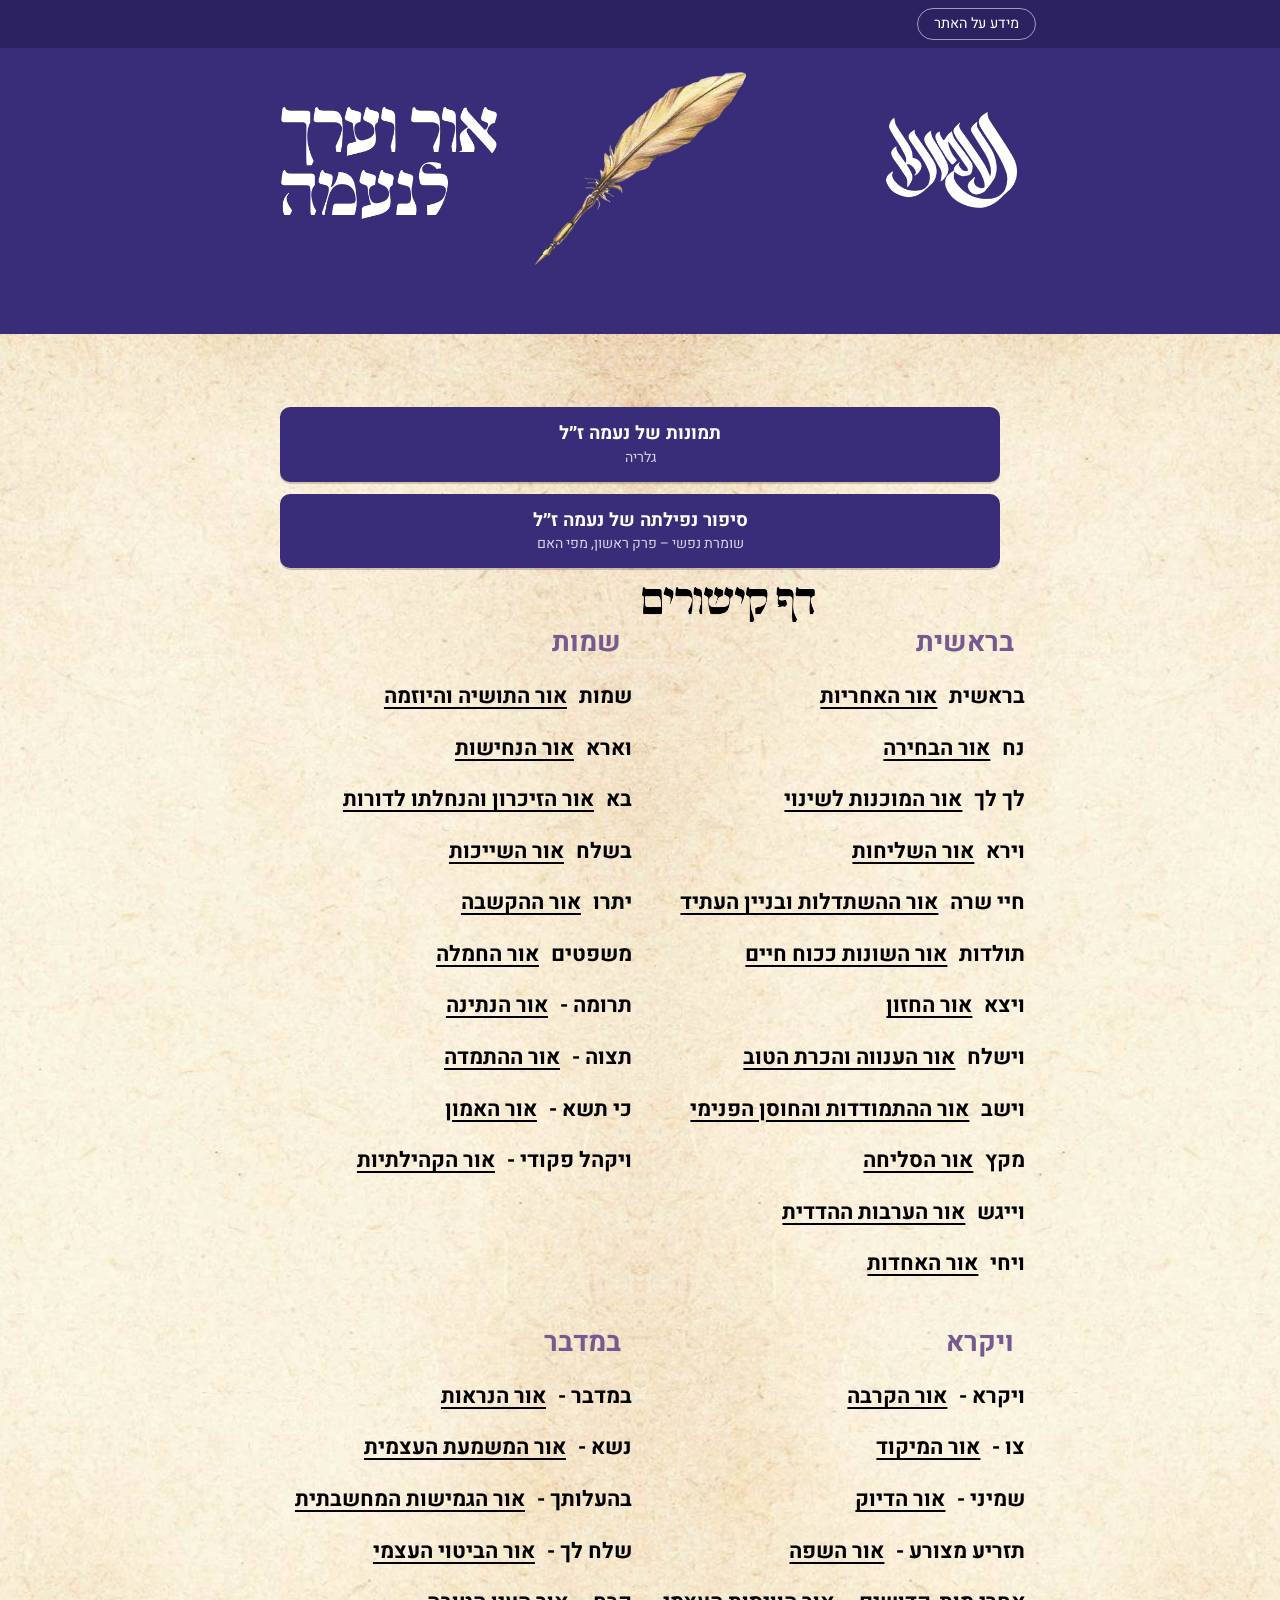
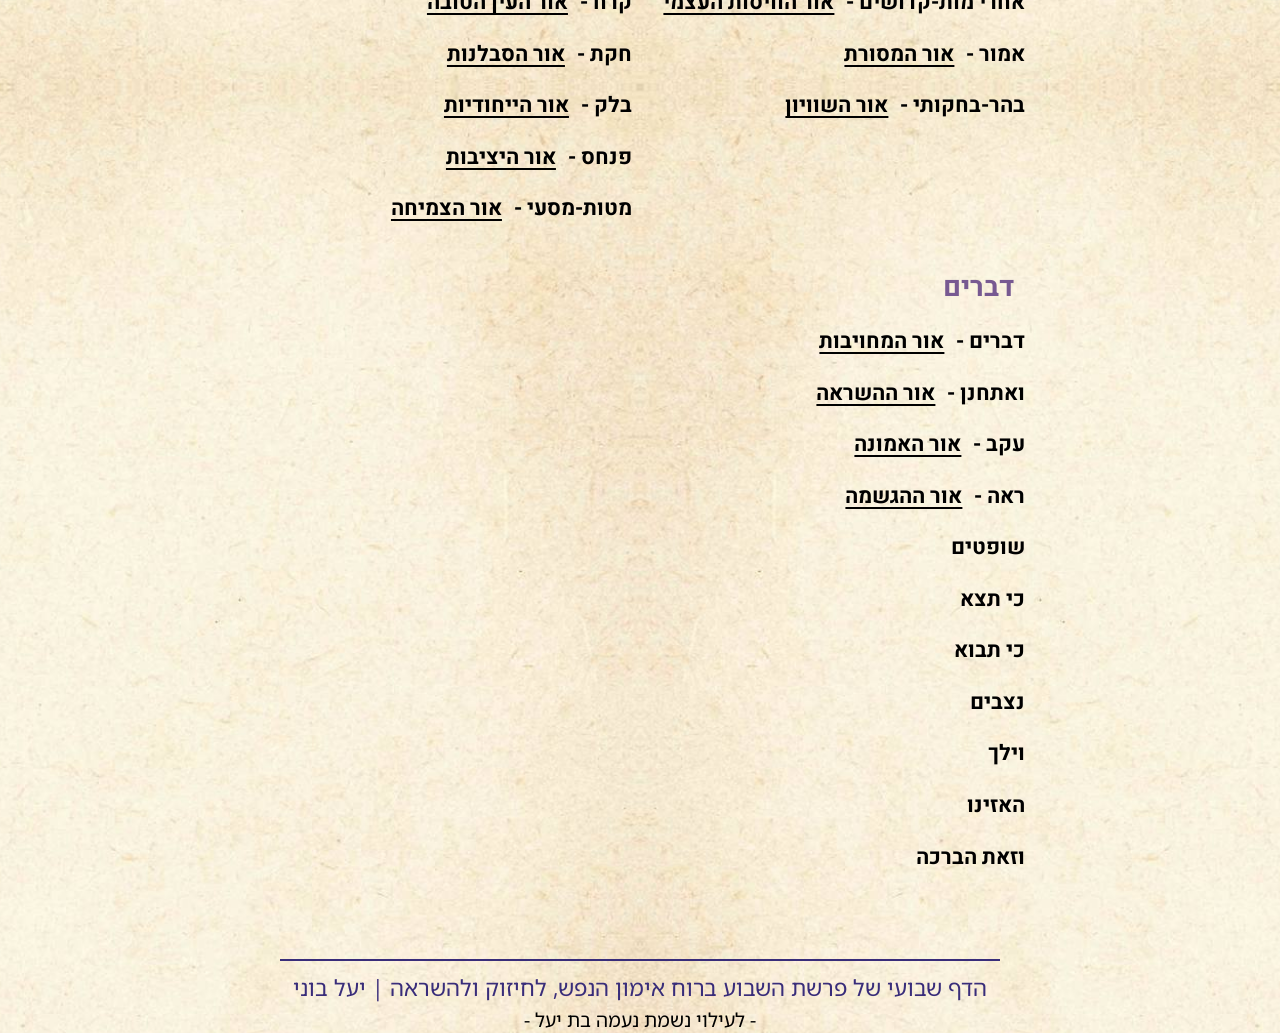
==== index.html @ 27bbc760 "site" ====
<!DOCTYPE html>
<html lang="he" dir="rtl">
<head>
<meta charset="utf-8">
<meta name="viewport" content="width=device-width,initial-scale=1,viewport-fit=cover">
<title>אור וערך לנעמה – דף קישורים</title>
<meta name="description" content="אור וערך לנעמה – דף קישורים שבועי לפרשת השבוע ברוח אימון הנפש, לעילוי נשמת נעמה בת יעל">
<meta name="theme-color" content="#392D7A">
<meta property="og:title" content="אור וערך לנעמה">
<meta property="og:description" content="דף קישורים שבועי לפרשת השבוע – לעילוי נשמת נעמה בת יעל">
<meta property="og:image" content="assets/og.png">
<link rel="icon" href="assets/favicon.png">
<link rel="preconnect" href="https://fonts.googleapis.com">
<link rel="preconnect" href="https://fonts.gstatic.com" crossorigin>
<link href="https://fonts.googleapis.com/css2?family=Heebo:wght@400;700;800&family=Noto+Sans+Hebrew:wght@400&display=swap" rel="stylesheet">
<link rel="stylesheet" href="css/style.css">
</head>
<body>

<div class="topbar"><div class="wrap"><button class="btn-info" id="btn-info" type="button">מידע על האתר</button></div></div>

<header class="band">
  <div class="wrap hd">
    <h1 class="sr-only">אור וערך לנעמה</h1>
    <img class="t-title" src="assets/title-header.png" alt="אור וערך לנעמה" width="782" height="407">
    <img class="t-quill" src="assets/quill.png" alt="" width="319" height="293">
    <img class="t-logo" src="assets/logo-white.png" alt="נעמה" width="476" height="348">
  </div>
</header>

<main class="paper">
  <div class="wrap">
    <nav class="banners" aria-label="תוכן נוסף">
      <button class="banner" id="btn-gallery" type="button"><strong id="gallery-title">תמונות של נעמה ז״ל</strong><span id="gallery-sub">גלריה</span></button>
      <button class="banner" id="btn-story" type="button"><strong id="story-title">סיפור נפילתה של נעמה ז״ל</strong><span id="story-sub"></span></button>
    </nav>

    <h2 class="sr-only">דף קישורים</h2>
    <img class="links-title" src="assets/title-links.png" alt="דף קישורים" width="630" height="127">

    <div id="loading" class="loading">טוען…</div>
    <div class="books" id="books"></div>

    <footer class="foot">
      <p class="l1" id="foot-1"></p>
      <p class="l2" id="foot-2"></p>
    </footer>
  </div>
</main>

<!-- מידע על האתר -->
<dialog class="modal short" id="dlg-info" aria-labelledby="info-head">
  <div class="modal-box">
    <div class="modal-head"><h2 id="info-head">מידע על האתר</h2><button class="close" type="button" data-close aria-label="סגירה">×</button></div>
    <div class="modal-body pad"><div class="info-text" id="info-text"></div></div>
  </div>
</dialog>

<!-- גלריה -->
<dialog class="modal wide" id="dlg-gallery" aria-labelledby="gallery-head">
  <div class="modal-box">
    <div class="modal-head">
      <h2 id="gallery-head">תמונות של נעמה ז״ל</h2>
      <div class="actions"><a class="ext" id="gallery-ext" href="#" target="_blank" rel="noopener">פתיחה בדרייב ↗</a><button class="close" type="button" data-close aria-label="סגירה">×</button></div>
    </div>
    <div class="modal-body"><iframe id="gallery-frame" title="גלריית תמונות" loading="lazy"></iframe></div>
  </div>
</dialog>

<!-- הסיפור -->
<dialog class="modal" id="dlg-story" aria-labelledby="story-head">
  <div class="modal-box">
    <div class="modal-head"><h2 id="story-head">סיפור נפילתה של נעמה ז״ל</h2><button class="close" type="button" data-close aria-label="סגירה">×</button></div>
    <div class="modal-body pad">
      <article class="story">
        <p class="sub">שומרת נפשי – פרק ראשון · סיפורה של נעמה מפי האם</p>
        <h2>פרק ראשון: השבעה באוקטובר</h2>
        <p>את יום השבעה באוקטובר 2023 לא אוכל לשכוח כל ימי חיי. לכאורה – שמחת תורה. היום השמח ביותר בשנה, יום שכולו שירים, ריקודים ושמחה שאין לה גבול, יום שבו בתי הכנסת מלאים והרחובות חוגגים את סיום מחזור קריאת התורה. אבל את מקומם של צלילי החג תפסו דיווחים מצמררים, כבר מהשעות המוקדמות של הבוקר, על אירועי תופת שאינם ניתנים לעיכול. כעבור שעות אחדות יהפוך היום הזה בעבורי ליום בו המציאות כפי שהכרתי אותה קרסה לתוך עצמה.</p>
        <p>בבוקר שמחת תורה, יום שבת, בשעה שש וארבעים בדיוק, נשמעה אזעקת צבע אדום ובעקבותיה שיגורי טילים בלתי פוסקים לעבר העוטף. במקביל למטח הכבד מהשמיים, החלה חדירה המונית של מחבלים חמושים דרך גדר המערכת, ששטפו בסיסים ויישובים לאורך כל קו הגבול. אנחנו, בביתנו, היינו שקועים מהרגע הראשון בשאלה מה עם נעמה, בתנו, ששהתה באותו היום במוצב &quot;יפתח&quot; שבגבול הדרום.</p>
        <p>הדיווח הראשוני שלה הגיע כשהיא שמרה בשער הקדמי של המוצב. היא כתבה לנו על &quot;גשם סגול&quot; – הכינוי הצה&quot;לי לצבע אדום – והעבירה לנו סרטון קצר שהספיקה לצלם ממה שהתרחש בעמדה באותם רגעים. אני ויואב, אבא של נעמה, התכתבנו איתה ללא הרף בווטסאפ, ניסינו לדלות מידע, להבין דרכה מה קורה, אבל התמונה הייתה מקוטעת ומטושטשת. הבטנו בסרטון ולא לגמרי הבנו את חומרת המצב; לא הצלחנו לקשור בין מה שנעמה מתארת לנו לבין המתרחש באמת בדרום. גם יובל, אחיה הבכור של נעמה שגדול ממנה בשנה וחצי, ויאיר, האח הצעיר של נעמה שהיה בן 15 וחצי ביום הזה, היו איתנו בבית ולא יכולנו להסתיר מהם כמובן את מה שקורה.</p>
        <p>באותה העת לא הבנו עד כמה האירוע רחב בהמשך נגלה שכמה רגעים לאחר הדיווח על ה&quot;גשם הסגול&quot;, מחבלים החלו להגיע ממש אל שער הבסיס, ומספר חיילים מהבסיס שהבינו שנעמה שומרת לבד הגיעו לסייע לה. התפתח שם קרב יריות ארוך בין הצדדים. נעמה כתבה לנו על אחד מחבריה, עידו הרוש, חפ&quot;ק מג&quot;ד שהיה במוצב בא לעזור לה: &quot;מזל שהרוש כאן, אחרת היינו קופסת שימורים&quot;, היא דיווחה שהרוש הצליח להרוג חמישה מחבלים למרות שהוא פצוע בראשו. ניסינו להעביר לנעמה מסרים על חובת ההיצמדות להוראות בשטח, ובשלב מסוים נותק הקשר והמענה פסק. למרות זאת, אמונה עמוקה וביטחון בפעולות שוודאי נעשו בשטח כדי לשמור על החיילים ליוו אותנו עד שעות הערב, בעוד ההלם מעוצמת הפעולה והמידע שזרם החלו להכות בנו רק בהדרגה.</p>
        <p>זה מוזר, אבל אני לא זוכרת את האמונה שלי נחלשת בשום שלב במהלך היום הזה. בבית שררה שתיקה רועמת לאורך שעות ארוכות בה ניסיתי להרגיע את עצמי. לא אכלנו ולא דיברנו, כל אחד תפס פינה ומצא את כל הסיבות שבעולם להצדיק את השקט ולהרגיע את האחרים. הייתי באמונה שלמה שהיא בחמ&quot;ל, שלקחו לה את הפלאפון כדי שלא תצלם ותתעד, והנחתי שהצליחו לנטרל את המחבלים ושכמו ששאר החיילים לא יצרו קשר עם הבית, כך גם נעמה שלנו. ישבתי מול הטלוויזיה וראיתי את הכניסה המטורפת ליישובי העוטף, אבל לא האמנתי, ואולי לא רציתי להאמין, שכניסה דומה התקיימה גם אל בסיסי צה&quot;ל. השכל לא יכול היה לעכל מצב כזה, בהיקף נרחב ובו-זמנית בכל כך הרבה מוקדים. נאחזנו בכל קלישאה ותקווה, וכשהחלו לזרום טלפונים ששאלו אם היא יצרה קשר, עניתי שלא מבלי לשדר לחץ. גם כשהתחלתי לקרוא תהילים והתקשרתי לקו החם של הצבא ונאמר לי שאין מידע על מוצב יפתח, התחושה המוזרה שעלתה בי לא הבהילה אותי; נותרתי בהמתנה דרוכה, מאמינה בכל לבי בכוחו של הצבא להגן על החיילים ולהתמודד עם הרע מכל.</p>
        <p>סביב השעה שש בערב יואב קפץ מהספה והראה לי שכתבו באחד האתרים שהייתה חדירה למוצב יפתח. הוא אמר לי בבהלה שהוא לא רגוע בכלל. זה הפתיע אותי – ראשית כי זה מידע שנכתב ברשת ולא דווח לצבא, ושנית – בגלל אופן התגובה שלו. יואב הוא הכוח המרגיע בדרך כלל, וכשהוא לחוץ - זה אומר משהו לא טוב. חשבתי מה ניתן לעשות והחלטנו לחייג לקווים חמים בבתי חולים בדרום כדי להבין אם היא נפצעה.</p>
        <p>ההמתנה בקווים של סורוקה וברזילאי הייתה ארוכה מאוד. לא ויתרנו והמתנו לטלפנית בדריכות. בשלב כלשהו הטלפנית ענתה ואמרה לנו שנעמה נקלטה בבית חולים ברזילאי בשעה 18:00 בערב. יואב ויובל נשמו לרווחה ורצו לשתף אותי. ההודעה נשמעה לי מרגיעה. חשבתי שאם היא הייתה מעורבת בהיתקלות בבוקר והגיעה לבית החולים רק בערב, אולי היא פצועה קל או שזה היה רק התקף חרדה. החזקתי את עצמי במחשבה שהיא בידיים של רופאים מנוסים , הנחתי שאם היה קורה דבר נורא היינו יודעים קודם. לא לקחתי בחשבון שאת הכמות העצומה של הפצועים באותו יום ולא ידעתי שלא הצליחו לפנות את החיילים בזמן ולא הצליחו לטפל בהם תוך כדי המתקפה הנוראית.</p>
        <p>בהמשך, דקות לאחר שקיבלנו את ההודעה שנעמה נקלטה בשש בערב בבית חולים גילינו שהיא הייתה בבית החולים גם לפי איכון של הפלאפון שלה, שנעשה על ידי אושרת, חברתה הטובה, באמצעות &quot;find me&quot;. האיכון הראה שהיא הייתה בבית החולים כבר מהשעה 16:20. כאן התחיל לנקר בי הספק; לא הצלחתי למצוא הסבר לפער השעות בין הדיווח הרשמי לאיכון. החשש הגדול היה שאין הלימה ואולי היא נכחה בבית החולים הרבה לפני שניגשו אליה.</p>
        <p>התלבטנו איך לפעול . קיבלנו את הטלפון של מנהל בית החולים ברזילאי. התקשרתי ולהפתעתי הוא ענה. בשיחה הקצרה איתו הבנתי שבית החולים עמוס בנפגעים מהנובה ובחיילים. &quot;בית החולים מלא, יש כאן בערך 300 חיילים, לא יהיה לך פשוט למצוא את הבת שלך, חוץ מזה יש צבע אדום והדרך עלולה להיות מסוכנת&quot;, כך אמר לי. יואב ברקע אמר בעקשנות: &quot;אנחנו נוסעים!&quot;. ביקשתי מהמנהל מידע על מצבה, הוא הבטיח לשלוח מישהי לבדוק ולעדכן אך בהמשך לא ענה. ניסיתי לחייג לאחות וגם ממנה לא הצלחתי לקבל מידע שישפוך אור על התעלומה.</p>
        <p>שקלתי אם להישאר בבית ולשלוח את יואב לבד, או לצרף אליו מישהו חמוש כי הדרך מסוכנת. בסוף החלטתי לנסוע איתו. בבית נשארו יאיר הצעיר ויובל הבוגר ממנה בשנה וחצי. יובל רצה לנסוע איתנו אך ביקשנו שיישאר כדי שיאיר לא יהיה לבד. אין לי מושג מה הכווין אותי, אבל ההחלטה הזו התבררה בהמשך כחשובה מאוד.</p>
        <p>יצאנו לדרך במוצאי שבת, חושך שרר בחוץ. היו אלה שעתיים וארבעים דקות של נסיעה איומה בדריכות הולכת גוברת. היינו חדורי מטרה – להגיע לנעמה. במהלך הנסיעה קיבלתי טלפון מיאיר. עניתי והוא אמר שלוש מילים שלא אשכח – &quot;אמא, נעמה נפטרה?&quot;</p>
        <p>שאלתי אותו למה הוא אומר את זה, והוא סיפר שהגיעו הביתה שלושה קצינים. התברר שהם פגשו את יובל במעלית, הוא ראה אותם והבין מיד. הם דיברו עם יובל במרפסת, יאיר צותת והבין משפת הגוף של יובל שקרה משהו קשה.</p>
        <p>היינו לכודים במכונית באמצע כביש 6, עצרנו בצד במקום ללא שוליים. יואב הכה בחוזקה בהגה באופן שביטא את כל הלחץ שלו וחתך את השקט במפתיע. הוא חיפש מקום לפרסה ודהר חזרה הביתה. התחלתי לבכות בקול ודמעות חנקו אותי. טלפון נכנס ממפקחת בית הספר, ואמרתי ליואב: &quot;אם המפקחת מתקשרת זה לא טוב&quot;. שאלתי אותה בתמימות &quot;איך את יודעת?&quot;</p>
        <p>אני התכוונתי לכך שאנו חוזרים הביתה אבל היא ענתה על משהו אחר. היא סיפרה שהמידע רץ בקבוצות המנהלים, ולכן כבר הייתה מעודכנת במה שאני עוד לא ידעתי ולא הייתי מסוגלת לעכל.</p>
        <p>בחשש גדול נכנסנו למבואת הבניין. שקט כבד עטף אותנו – דממה כזו שנצרבת בזיכרון. אני זוכרת איך החזקנו ידיים חזק כל כך, כאילו רק המגע הזה הצליח להחזיק אותנו על הרגליים. כאילו הלב כבר ידע את מה שהשכל עוד סירב להבין.</p>
        <p>באופן שתואם לטראומה, איני זוכרת דבר מרגעי ההודעה, לא את נוסח ההודעה ולא את התגובה המיידית שלי. דקות ספורות אחרי שההודעה נמסרה הבית התמלא באנשים.</p>
        <p>זה היה הרגע הדרמטי בחיי, הרגע שבו הכל השתנה. עברתי ממצב של אמונה שלמה למצב של חוסר אמונה מוחלט. לא הבנתי איך נפלנו בסטטיסטיקה, אמרתי לעצמי שוב ושוב: &quot;הבת שלי לא לוחמת, היא בכלל לא יודעת לירות בנשק, היא כל כך חששה לשמור בלילה לבדה&quot;. הרגשתי כובד פיזי ממש ובלבול בלתי מוכר. הבת שלי, שציפיתי לה כל כך הרבה שנים וגידלתי בסקרנות ואהבה, איננה. זה לא נתפס. צצו מיד מחשבות על העתיד הקרוב – מה עכשיו? איך נסתדר? הכל היה לוט בערפל. הרגשתי באפס שליטה אבל האדרנלין שטף אותי – כאילו הגוף הבין שמשהו קורס והנפש עוד לא הדביקה את הפער. תפקדתי, דיברתי, שאלתי, אבל הכל כמו התרחש מאחורי זכוכית מעורפלת ושבורה.</p>
        <p>ברגע אחד הפכתי לאם שכולה. הכרתי אמהות שכולות בעבר, אבל כעת הבנתי שמעולם לא ידעתי באמת מה הן עוברות. לא הכרתי את הכאב החד ואת הסימפטומים שמכים בגוף ונפש בעקביות, בגלים חסרי רחמים. המילים, שהיו תמיד כלי עבורי, נשמטו ממני. החוויה הסומטית הייתה עוצמתית וכל מה שלא הצלחתי לומר צעק מהגוף. נעמה הייתה עבורי מתנה מתמשכת של שמחה ואור, והמחשבה שנצטרך לשאת לעולם את הכאב על מותה הפכה לי את הבטן.</p>
        <p>ללא כלים, ניסיתי לאסוף את עצמי. בתוך ימי השבעה שאלתי את עצמי מה אני יכולה לקרוא שיעזור לי להבין. פניתי לרשת ומצאתי ספרים על שכול ואובדן. הייתה בי סקרנות להבין את הטראומה. הבנתי שכל מה שידעתי על שכול לא תקף. זה ערער אותי. במבט לאחור איני מבינה מה חיפשתי שם; אולי החיפוש עצמו היה סוג של הצלה, ניסיון לאחוז במשהו במציאות שקרסה. היום בדיעבד אני יודעת: לא הצלחנו להבין את גודל האסון בזמן אמת. משהו בתודעה התגונן וסרב להאמין. הדבר היחיד שהבנתי בזמן אמת הוא תחושת החלל והריק. הכל התנהל סביבי בלעדיי, ואני צפיתי מהצד. נחשפתי למילים מנחמות שנשמעו כקלישאות ריקות, הרגשתי כעולה חדשה שלא מבינה את השפה.</p>
        <p>איני יודעת למה בחרתי לכתוב. זה לא היה מחושב. פשוט התיישבתי מול הדף ונתתי למילים לצאת כדי לשרוד, אולי כדי להבין, אולי למען אמהות אחרות. אולי כתבתי למען נעמונה שלי, ילדת הקסם, שעד לא מזמן הייתה יושבת מולי ומתעדת את מחשבותיה. החדר שלה הפך למוזיאון שקט עם אלבומים ערוכים ומחברות עבות בכתב צפוף שבהן כתבה שירים, רשמים וחלומות לעתיד שכנראה כבר לא יגיע. נעמה אמרה לי לא פעם ש&quot;כתיבה זה מרפא&quot;, ושכשהיא מרגישה שזה נכון היא פשוט כותבת. היא תיעדה את עולמה ואני התחלתי לנסות לתעד את היעדרה, לכתוב כאילו המילים יחזירו משהו מנשמתה.</p>
        <p>התחלתי לכתוב לעצמי, מתוך העולם שלי – עולם האימון והחוסן – אך גם מעולמם של בני המשפחה והדמויות שבהן נעמה נגעה. התחלתי לכתוב מתוך הכאב החד שבבטן כשהמלחמה עוד הייתה בעיצומה, כשחטופים רבים היו בעומק האויב ותחושת חוסר האונים חילחלה לכל מקום. לא הייתה לי אסטרטגיה ברורה, רק כאב אינסופי, ורוח מלחמה שמנשבת בכול. ובתוך כל זה, התחלתי לנסות למצוא מילים.</p>
        <h3>סוכות האחרון שלנו</h3>
        <p>חג סוכות תמיד היה עבורנו חג מיוחד ונפלא. בעבור יואב והילדים, ההיערכות הייתה חלק משמעותי מהשמחה: הקמת הסוכה במוצאי כיפור, הוצאת הקישוטים מהמחסן ורכישת ארבעת המינים. בעבורי, הקרבה למסורת ייצגה אמת פנימית וחיבור לאמונה, במיוחד למצוות שבין אדם לחברו. נהגתי לומר שיש לי &quot;נשמה יהודית&quot;, אהבה עמוקה לסיפור המקראי ולערכי פרשת השבוע.</p>
        <p>נושא קיום המצוות נעשה אצלנו מתוך &quot;עשייה בשמחה&quot;. זו הייתה תרבות פרטית שעיצבנו לאורך השנים, כמו הקידוש בערב שבת סביב שולחן מלא מטעמים שכל ילדינו אהבו. שם, בין ברכת המוציא לשיחות על אירועי השבוע, התקיים ה-ביחד שלנו – על הצחוק, ההומור ואפילו רגעי הכעס שבו.</p>
        <p>בניית הסוכה לקראת החג הייתה ביוזמה וביצוע של יואב. זו הייתה מצווה שנולדה מתוך חוויות ילדותו. בכל שנה הוא הקפיד לשכלל את הסוכה, לרכוש תאורה מתאימה, מחצלת וקישוטים חדשים. אכלנו ואירחנו בה מדי שנה בערב החג, וישבנו בה יחד בימי חול המועד.</p>
        <p>בשנת 2023, לראשונה, לא הקמנו סוכה. סמוך למקום הקבוע שלה החל להיבנות בניין גבוה; אתר הבנייה מילא את האוויר באבק ואת הקרקע במסמרים ושברי אבנים. יואב החליט שלא נבנה סוכה השנה, וההחלטה הייתה מובנת לי. במקום זאת, ערכנו את ארוחת החג בבית וחגגנו את יום הולדתה ה-19 של נעמה שלנו שחל ב29ב28 בספטמבר, ונפל על ערב חג ראשון של סוכות. פעם ב-19 שנה מתאחדים התאריכים העברי והלועזי, וזה קרה בדיוק ביום הזה.</p>
        <p>יום ההולדת החל ביום חמישי, ערב החג. לפנות ערב הגיע רועי בן זוגה של נעמה וזר פרחים בידיו, ומאוחר יותר הגיעו חברותיה מהתיכון, יעל ואושרת, עם עוגת שוקולד ופרחים גם הן. עזרתי לנעמה להתארגן, נתתי לה ג&#x27;ינס חדש, ג&#x27;קט חום שמעולם לא לבשתי ונעליים שלי שאהבה. עמדנו ליד הדלת והתחבקנו חיבוק חם. היא נסעה עם הבנות למסעדה בקיסריה. לאחר מותה חזרתי אל התמונות שצולמו בערב הזהן, היא נראתה בהן זוהרת ומחויכת על רקע הים שכל כך אהבה.</p>
        <p>שכבנו לישון לאחר ארוחת החג, ובשעה שתיים בלילה נקטעה שנתנו כשאשר יובל העיר את יואב בבהלה: &quot;נעמה עשתה תאונה&quot;. רכב ישן התנגש בה בכביש 6 ונמלט מהזירה. נעמה חזרה הביתה מבוהלת מאוד, ולא הצלחתי להרגיעה. החברות שהיו איתה סיפרו שהתעכבו בתחנת דלק סמוכה כדי לנסות לאסוף אותה, לתת לה רגע להתאפס לפני שתנהג בחזרה. לקח לה זמן להגיע. כשהיא נכנסה הביתה ראיתי שהגוף שלה עדיין דרוך, מלא אדרנלין. היא התקשתה ללכת לישון, הלכה וחזרה בבית, נסערת מאוד. זאת לא הייתה תאונה רגילה שבה עוצרים בצד ומחליפים פרטים. זו הייתה תאונת פגע-וברח, והתחושה הייתה שאין עם מי לדבר על מה שקרה ועל הנזק שנעשה. בתוך הבלבול וההלם כבר ניכרה בה גם תחושת אחריות, כאילו עליה מוטל לסדר, להסביר, לדאוג שהכול יטופל. הסברתי לה שהנזק לרכב לא חשוב, העיקר שהיא בריאה, אבל הלב שלי לא היה שקט. מעולם לא ראיתי אותה חסרת מנוחה כל כך.</p>
        <p>למחרת, ביום שישי – יום הולדתה הלועזי – נעמה ויואב נסעו למשטרה להגיש תלונה. הבירוקרטיה הכבידה עליה והיא הייתה לחוצה, אבל הם הספיקו לסיים הכל לפני כניסת החג. כמתנה ליום ההולדת ביקשה נעמה הפעם עיסוי וכסף מזומן, במקום תכשיט הזהב שהייתה רגילה לקבל. &quot;אמא, גם ככה קנית לי לגיוס טבעת ועגילים,&quot; אמרה. כשחזרה מהעיסוי שתיאמתי בעבורה, מצאתי אותה בוכה במטבח; חברתה תמר חלתה בקורונה ולא יכלה להצטרף אליה להופעה של אביתר בנאי.כפי שתיכננו מראש והיה עליה להחליט עם מי תיסע להופעה.</p>
        <p>באותו ערב הכנתי לה ארוחת שבת חגיגית, עם שולחן ערוך ופרחים. זו הייתה הארוחה האחרונה שלנו יחד. נעמה התלבטה אם לנסוע להופעה, היא הציע לאביה להצטרף אליה כפי שנהגו יחד לצאת להופעות וטיולים אבל זה פחות התאים לו בערב החג, ולבסוף החליטה לנסוע עם בן זוגה שנסע איתה כדי לבלות אבל לא רצה במיוחד להיות בהופעה שבחרה עבורה ועבור תמר. זוגה. היא חזרה נרגשת ומאושרת, סיפרה שישבה קרוב לבמה ונהנתה מכל רגע. בשבת הגיעה חברתה הטובה גאיה עם בלונים ועוגה. צחקנו, צילמנו וחגגנו, ולאחר מכן נעמה התחילה לארוז בשקט את התיק לקראת חזרה לצבא.</p>
        <p>ביום ראשון, האחד באוקטובר, היא נסעה. זו הייתה הפעם האחרונה שראיתי אותה.</p>
        <p>במהלך ימי חול המועד נשארתי בבית. שכבתי על הספה, נרדמתי והתעוררתי לסירוגין, חשה אי-נוחות פיזית בעורף ובקרקפת, כאילו משהו בער בי מבפנים. אמרתי לאחותי מיכל שחג הסוכות הזה קשה לי. לא ידעתי להסביר למה, רק הרגשתי מועקה ובדידות.</p>
        <p>בדיעבד, הבנתי שהדאגה האינטואיטיבית שלי כאם ליוותה אותי תמיד בכל הנוגע לנעמה. מאז שהייתה קטנה והתעלפה מחום, דרך האבחון בהפרעת קשב – אני הייתי זו שאמונה על ארגון עולמה, על הכביסה, על עידוד בלתי פוסק. בשנים האחרונות היא הייתה בשיאה, חזקה ובוגרת, מנהלת את קשייה בעצמה. היא הצטיינה ביכולת חברתית מופלאה וראתה את הטוב בכל אדם.</p>
        <p>במהלך השבעה שאלו אותי אם הרגשתי שמשהו עומד לקרות. עניתי שכן. חוסר השקט ההוא היה הקדימון לחג השני, בו קרה הנורא מכל.</p>
        <p>מאז, לא הקמנו סוכה. לגעת שוב במסורת שהייתה לב השמחה שלנו, זה כמו לגעת בידיים חשופות בכאב החד. הסוכה חסרה לי, אבל קשה לי לדמיין את עצמי יושבת בה כשהכיסא של נעמה ריק, בדיוק כפי שקשה לי לשבת מול שולחן השבת בלעדיה.</p>
        <p>אולי יום אחד אצליח לעבור דרך החומה הזו, להתעקש ולבחור שוב במסורת שכל כך אהבנו בחיים. אני עוד לא יודעת. כרגע, כל חלקי הסוכה – הקישוטים שאהבנו, הבדים, האורות – ספונים במחסן בחשיכה. הם ממתינים שם למוצאי כיפור אחר, לזמן שבו משהו בתוכנו יסכים להתעורר ולהיבנות מחדש.</p>
        <p>מאז שעברנו דירה יואב הניח את חלקי הסוכה בחניה הפרטית שלנו. הם מונחים שם בחלק האחורי, מסודרים, מחכים לזמנם. בכל בוקר כשאני יורדת לרכב אני רואה אותם ושואלת את עצמי מה הסיבה שאנחנו ממשיכים לשמור אותם. אני לא יודעת אם אי פעם נקים שוב סוכה. החלקים האלה מזכירים לי את החג ההוא, את היום ההוא, ואת הכאב שנכרך בו. המראה הקבוע שלהם מכביד עליי; הוא מציב מולי זיכרון שאני לא תמיד מוכנה לפגוש.</p>
        <p>לפעמים אני חושבת שצריך להיפרד מהם, למסור למישהו שיזדקק להם, לסגור מעגל. ובכל זאת אנחנו משאירים אותם. אולי מתוך מחשבה שיום אחד יימצא בנו הכוח להקים שוב סוכה כפי שאהבנו כל כך. לפעמים אני חושבת על אנשים שומרי מסורת, דתיים, אצלם אין שאלה אם להקים סוכה או אם לשבת לשולחן שבת. המצווה עומדת במקומה, גם כשקשה, גם כשכואב. אצלנו זה לא היה מובן מאליו, זה פשוט לא הסתדר. אולי משום שאיננו חיים בתוך מסגרת מחייבת של מצווה, נותר מקום לשאלה, להססנות, לוויכוח הפנימי. וחלקי הסוכה שבחניה עומדים בדיוק שם, בין הרצון להמשיך לבין הקושי להמשיך, בין הזיכרון המר לבין האפשרות לשוב ולבנותה.</p>
      </article>
    </div>
  </div>
</dialog>

<!-- צפייה שקופה בקבצי דרייב -->
<dialog class="modal wide" id="dlg-viewer" aria-labelledby="viewer-title">
  <div class="modal-box">
    <div class="modal-head">
      <h2 id="viewer-title"></h2>
      <div class="actions"><a class="ext" id="viewer-ext" href="#" target="_blank" rel="noopener">פתיחה בחלון נפרד ↗</a><button class="close" type="button" data-close aria-label="סגירה">×</button></div>
    </div>
    <div class="modal-body"><iframe id="viewer-frame" title="תוכן"></iframe></div>
  </div>
</dialog>

<script src="js/drive.js"></script>
<script src="js/main.js"></script>
</body>
</html>
---- css/style.css ----
:root{
  --purple:#392D7A;
  --purple-dark:#2c2262;
  --purple-soft:#775991;
  --paper:#efe0c3;
  --ink:#000;
}
*{box-sizing:border-box}
html{-webkit-text-size-adjust:100%}
body{
  margin:0;color:var(--ink);background:var(--paper);
  font-family:"Heebo",system-ui,-apple-system,"Segoe UI",Arial,sans-serif;
  line-height:1.4;
}
body:has(dialog[open]){overflow:hidden}
button{font:inherit;color:inherit;cursor:pointer}
img{max-width:100%}
.sr-only{position:absolute;width:1px;height:1px;overflow:hidden;clip:rect(0 0 0 0);white-space:nowrap}

/* every .wrap is a "page" 595.5pt wide, scaled: 1pt = --u */
.wrap{max-width:820px;margin-inline:auto;container-type:inline-size;position:relative;--u:calc(100cqw / 595.5)}

/* ---------- top bar ---------- */
.topbar{background:var(--purple-dark)}
.topbar .wrap{display:flex;justify-content:flex-start;padding:8px 14px}
.btn-info{
  background:transparent;color:#fff;border:1px solid rgba(255,255,255,.55);border-radius:999px;
  padding:5px 16px;font-size:.9rem;font-weight:400;transition:background .2s,border-color .2s;
}
.btn-info:hover,.btn-info:focus-visible{background:rgba(255,255,255,.14);border-color:#fff;outline:none}

/* ---------- header band ---------- */
.band{background:var(--purple);position:relative;z-index:3}
.hd{height:calc(133 * var(--u))}
.hd img{position:absolute;display:block;height:auto}
.hd .t-title{left:calc(37.2 * var(--u));top:calc(42.6 * var(--u));width:calc(156.4 * var(--u))}
.hd .t-logo{left:calc(476.4 * var(--u));top:calc(46.4 * var(--u));width:calc(95.2 * var(--u))}
.hd .t-quill{left:calc(221.3 * var(--u));top:calc(17.3 * var(--u));width:calc(153.1 * var(--u));max-width:none}

/* ---------- parchment ---------- */
.paper{
  position:relative;z-index:1;min-height:60vh;
  background:var(--paper) url(../assets/parchment.jpg) top center / calc(2 * min(100vw, 820px)) auto repeat;
  padding-bottom:calc(30 * var(--u));
}
.paper .wrap{padding-top:calc(34 * var(--u))}

/* banners */
.banners{display:grid;gap:12px;margin:0 calc(36 * var(--u)) calc(14 * var(--u))}
.banner{
  display:block;width:100%;text-align:center;background:var(--purple);color:#fff;border:0;border-radius:10px;
  padding:14px 16px;box-shadow:0 2px 0 rgba(0,0,0,.18);transition:transform .15s,background .15s;
}
.banner:hover,.banner:focus-visible{background:#4a3c97;transform:translateY(-1px);outline:none}
.banner strong{display:block;font-size:1.15rem;font-weight:700}
.banner span{display:block;margin-top:1px;font-size:.88rem;font-weight:400;opacity:.8}

.links-title{display:block;height:auto;width:min(58%,260px);margin:22px auto 0}

/* books */
.books{display:grid;gap:calc(26 * var(--u)) 0;margin:calc(10 * var(--u)) calc(18 * var(--u)) 0}
.book{font-size:max(16px, calc(16 * var(--u)));font-weight:700}
.book h2{margin:0 0 .35em;color:var(--purple-soft);font-weight:700;
  font-size:max(19px, calc(20 * var(--u)));line-height:1.3;padding-inline-start:.4em}
.row{padding:.5em 0}
.row .name{margin-inline-end:.55em}
.row .lbl a{color:var(--ink);text-decoration:underline;text-underline-offset:.18em;text-decoration-thickness:1.5px;
  border-radius:3px;transition:background .15s}
.row .lbl a:hover,.row .lbl a:focus-visible{background:rgba(57,45,122,.14);outline:none}

@container (min-width:640px){
  .books{grid-template-columns:1fr 1fr;column-gap:calc(12 * var(--u));margin-top:calc(2 * var(--u))}
  .book{font-size:max(15px, calc(15.6 * var(--u)))}
  .links-title{margin:calc(2 * var(--u)) 0 0 0;margin-inline-start:calc(170.5 * var(--u));width:calc(126 * var(--u))}
  .books .book{padding-inline-end:0}
}

/* footer */
.foot{margin:calc(56 * var(--u)) calc(36 * var(--u)) 0;border-top:calc(2 * var(--u)) solid var(--purple);
  padding-top:calc(8 * var(--u));text-align:center}
.foot p{margin:0}
.foot .l1{color:var(--purple);font-family:"Noto Sans Hebrew","Heebo",sans-serif;font-size:max(14px, calc(16.2 * var(--u)))}
.foot .l2{color:#000;font-family:"Noto Sans Hebrew","Heebo",sans-serif;font-size:max(13px, calc(14 * var(--u)));margin-top:2px}

.loading{padding:60px 20px;text-align:center;color:var(--purple)}

/* ---------- modals ---------- */
dialog.modal{
  width:min(100vw,760px);height:min(100dvh,92vh);max-width:100vw;max-height:100dvh;margin:auto;padding:0;
  border:0;border-radius:14px;overflow:hidden;background:var(--paper);color:var(--ink);
  box-shadow:0 20px 60px rgba(0,0,0,.45);
}
dialog.modal.wide{width:min(100vw,1000px)}
dialog.modal.short{height:auto;max-height:80dvh}
dialog.modal::backdrop{background:rgba(20,12,50,.72)}
.modal-box{display:flex;flex-direction:column;height:100%}
.modal-head{display:flex;align-items:center;justify-content:space-between;gap:12px;padding:10px 14px 10px 14px;
  background:var(--purple);color:#fff;flex:0 0 auto}
.modal-head h2{margin:0;font-size:1.1rem;font-weight:700}
.modal-head .actions{display:flex;align-items:center;gap:10px}
.modal-head .ext{font-size:.82rem;color:rgba(255,255,255,.8)}
.close{background:transparent;color:#fff;border:1px solid rgba(255,255,255,.55);border-radius:50%;width:36px;height:36px;font-size:1.25rem;line-height:1}
.close:hover,.close:focus-visible{background:rgba(255,255,255,.16);border-color:#fff;outline:none}
.modal-body{flex:1 1 auto;overflow:auto;-webkit-overflow-scrolling:touch;
  background:var(--paper) url(../assets/parchment.jpg) top center / 1200px auto repeat}
.modal-body.pad{padding:22px 22px 36px}
.modal-body iframe{display:block;width:100%;height:100%;border:0;background:#fff}
.info-text p{margin:0 0 1em;font-size:1.05rem;line-height:1.8;white-space:pre-line}

.story{max-width:640px;margin:0 auto;text-align:right}
.story h2{font-size:1.6rem;font-weight:800;margin:6px 0 18px;color:var(--purple)}
.story h3{font-size:1.25rem;font-weight:700;margin:32px 0 10px;color:var(--purple-soft)}
.story p{margin:0 0 1.05em;font-size:1.06rem;font-weight:400;line-height:1.95;color:#1c1712}
.story .sub{margin:0 0 22px;color:var(--purple-soft);font-size:.95rem;font-weight:700}

@media (prefers-reduced-motion:reduce){*{transition:none!important}}
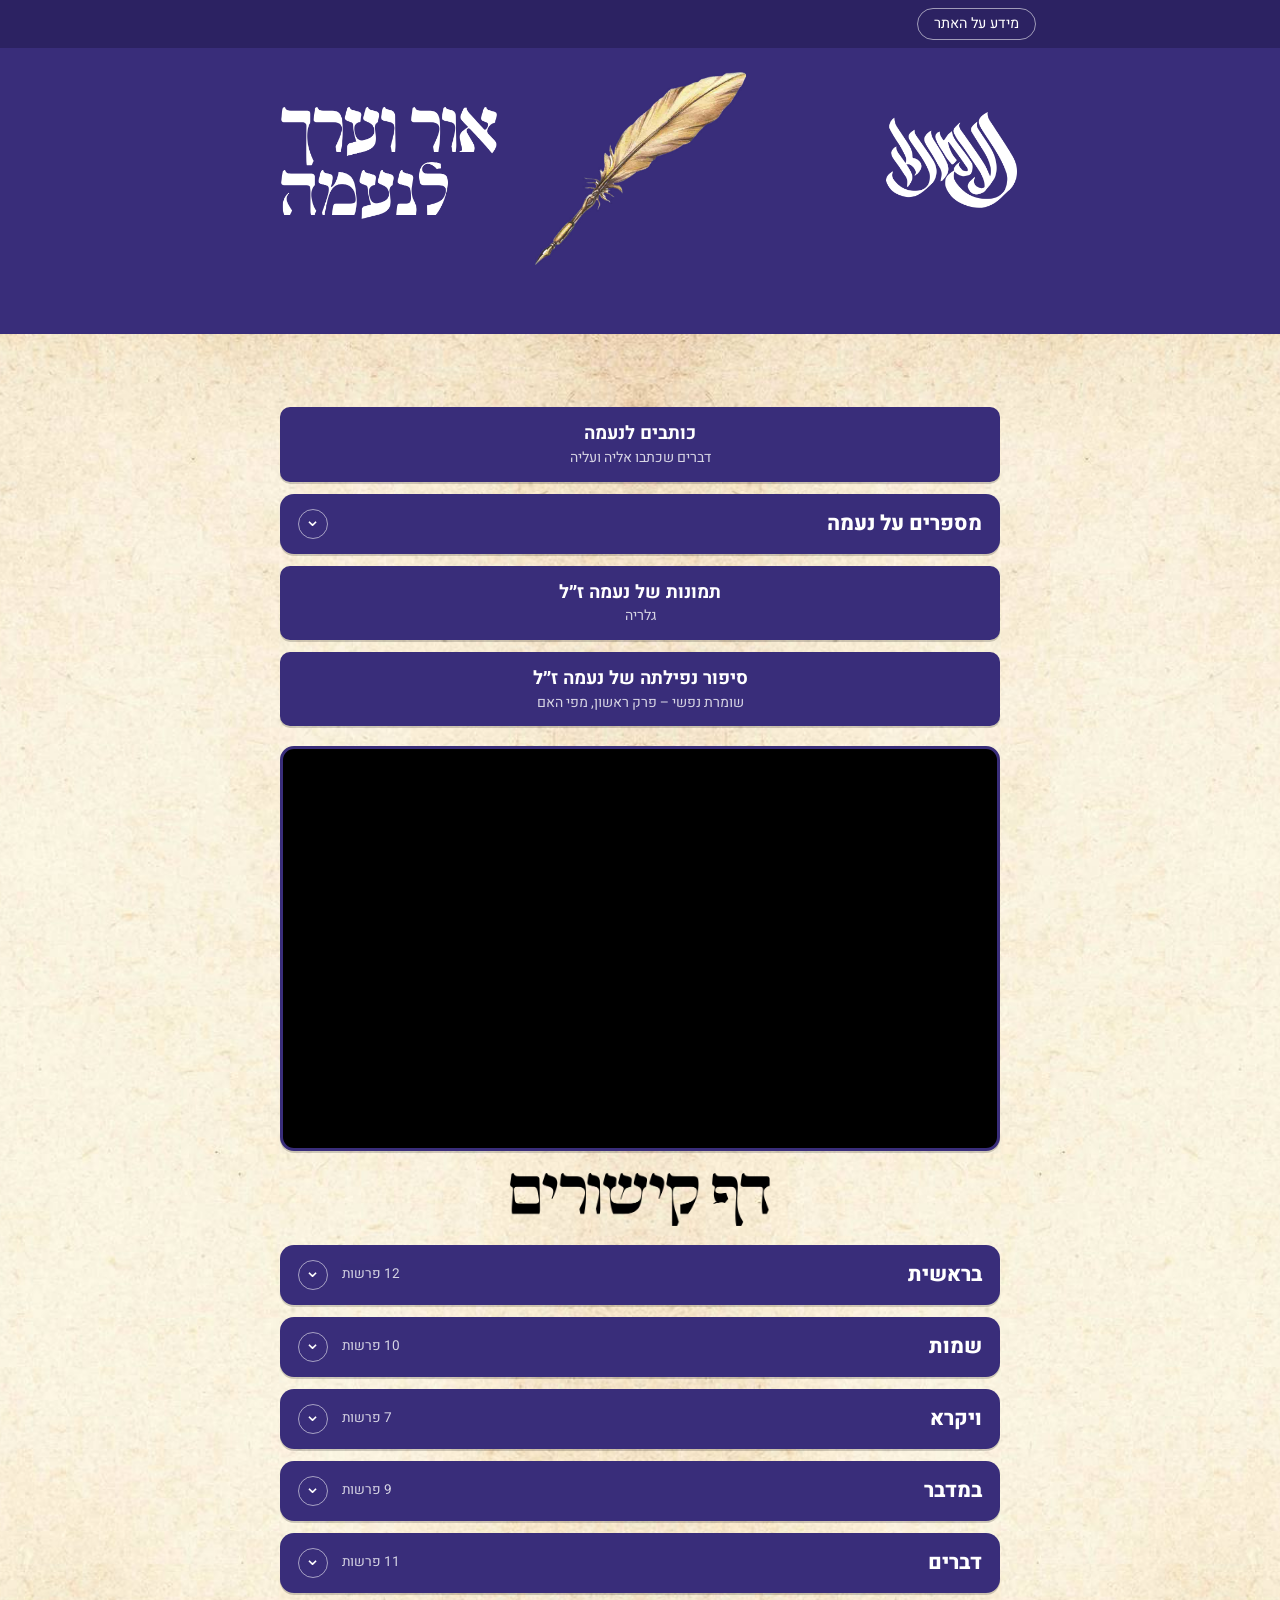
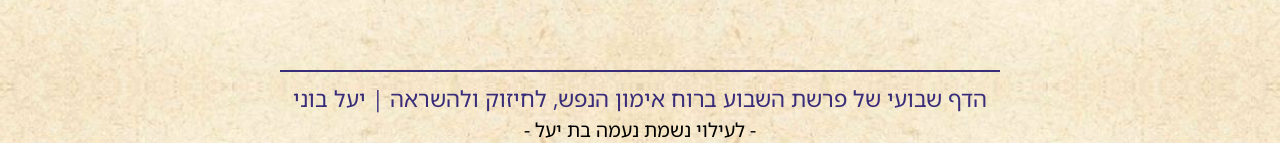
==== commit 50fd00e7: "סרטון, כותבים ומספרים" ====
--- a/index.html
+++ b/index.html
@@ -2,6 +2,7 @@
 <html lang="he" dir="rtl">
 <head>
 <meta charset="utf-8">
+<meta name="color-scheme" content="only light">
 <meta name="viewport" content="width=device-width,initial-scale=1,viewport-fit=cover">
 <title>אור וערך לנעמה – דף קישורים</title>
 <meta name="description" content="אור וערך לנעמה – דף קישורים שבועי לפרשת השבוע ברוח אימון הנפש, לעילוי נשמת נעמה בת יעל">
@@ -31,9 +32,13 @@
 <main class="paper">
   <div class="wrap">
     <nav class="banners" aria-label="תוכן נוסף">
+      <button class="banner" id="btn-writes" type="button"><strong id="writes-title">כותבים לנעמה</strong><span id="writes-sub"></span></button>
+      <div id="news"></div>
       <button class="banner" id="btn-gallery" type="button"><strong id="gallery-title">תמונות של נעמה ז״ל</strong><span id="gallery-sub">גלריה</span></button>
       <button class="banner" id="btn-story" type="button"><strong id="story-title">סיפור נפילתה של נעמה ז״ל</strong><span id="story-sub"></span></button>
     </nav>
+
+    <div class="video" id="video" hidden></div>
 
     <h2 class="sr-only">דף קישורים</h2>
     <img class="links-title" src="assets/title-links.png" alt="דף קישורים" width="630" height="127">
@@ -63,7 +68,30 @@
       <h2 id="gallery-head">תמונות של נעמה ז״ל</h2>
       <div class="actions"><a class="ext" id="gallery-ext" href="#" target="_blank" rel="noopener">פתיחה בדרייב ↗</a><button class="close" type="button" data-close aria-label="סגירה">×</button></div>
     </div>
-    <div class="modal-body"><iframe id="gallery-frame" title="גלריית תמונות" loading="lazy"></iframe></div>
+    <div class="modal-body gal-body">
+      <div id="gallery-view" class="gal" hidden></div>
+      <iframe id="gallery-frame" title="גלריית תמונות" hidden></iframe>
+    </div>
+  </div>
+</dialog>
+
+<!-- הגדלת תמונה -->
+<dialog class="light" id="dlg-light" aria-label="תצוגת תמונה">
+  <img id="light-img" alt="">
+  <div class="light-bar">
+    <button class="lbtn" id="light-close" type="button" aria-label="סגירה">×</button>
+    <span id="light-count" class="lcount"></span>
+    <a id="light-ext" class="lext" href="#" target="_blank" rel="noopener">פתיחה בדרייב ↗</a>
+  </div>
+  <button class="lnav lprev" id="light-prev" type="button" aria-label="הקודמת">›</button>
+  <button class="lnav lnext" id="light-next" type="button" aria-label="הבאה">‹</button>
+</dialog>
+
+<!-- כותבים לנעמה -->
+<dialog class="modal" id="dlg-writes" aria-labelledby="writes-head">
+  <div class="modal-box">
+    <div class="modal-head"><h2 id="writes-head">כותבים לנעמה</h2><button class="close" type="button" data-close aria-label="סגירה">×</button></div>
+    <div class="modal-body pad"><div class="writes" id="writes-list"></div></div>
   </div>
 </dialog>
 
@@ -130,6 +158,8 @@
 </dialog>
 
 <script src="js/drive.js"></script>
+<script src="js/defaults.js"></script>
+<script src="js/config.js"></script>
 <script src="js/main.js"></script>
 </body>
 </html>
--- a/css/style.css
+++ b/css/style.css
@@ -1,4 +1,5 @@
 :root{
+  color-scheme:only light;
   --purple:#392D7A;
   --purple-dark:#2c2262;
   --purple-soft:#775991;
@@ -57,23 +58,49 @@
 
 .links-title{display:block;height:auto;width:min(58%,260px);margin:22px auto 0}
 
-/* books */
-.books{display:grid;gap:calc(26 * var(--u)) 0;margin:calc(10 * var(--u)) calc(18 * var(--u)) 0}
-.book{font-size:max(16px, calc(16 * var(--u)));font-weight:700}
-.book h2{margin:0 0 .35em;color:var(--purple-soft);font-weight:700;
-  font-size:max(19px, calc(20 * var(--u)));line-height:1.3;padding-inline-start:.4em}
-.row{padding:.5em 0}
-.row .name{margin-inline-end:.55em}
-.row .lbl a{color:var(--ink);text-decoration:underline;text-underline-offset:.18em;text-decoration-thickness:1.5px;
-  border-radius:3px;transition:background .15s}
-.row .lbl a:hover,.row .lbl a:focus-visible{background:rgba(57,45,122,.14);outline:none}
+/* books: accordion banners */
+.books{display:grid;gap:12px;margin:calc(14 * var(--u)) calc(36 * var(--u)) 0}
+.book{border-radius:14px;background:var(--purple);box-shadow:0 2px 0 rgba(0,0,0,.18);overflow:hidden}
+.head{all:unset;box-sizing:border-box;width:100%;display:flex;align-items:center;gap:14px;padding:15px 18px;cursor:pointer;color:#fff;transition:background .15s}
+.head:hover{background:#4a3c97}
+.head:focus-visible{outline:3px solid #fff;outline-offset:-3px}
+.head .bt{flex:1;font-size:1.3rem;font-weight:800}
+.head .cnt{font-size:.85rem;opacity:.8;font-weight:400}
+.head .chev{width:30px;height:30px;border-radius:50%;border:1px solid rgba(255,255,255,.55);display:grid;place-items:center;
+  font-size:1.2rem;line-height:1;padding-bottom:6px;transition:transform .3s}
+.book.open .chev{transform:rotate(180deg)}
+.panel{display:grid;grid-template-rows:0fr;transition:grid-template-rows .35s ease}
+.book.open .panel{grid-template-rows:1fr}
+.panel>div{overflow:hidden;min-height:0}
+.list{margin:0;padding:6px 8px 10px;list-style:none;background:#f6ebd3;border-top:4px solid var(--purple-dark)}
+.li{display:flex;align-items:center;gap:12px;padding:12px;border-radius:10px;text-decoration:none;color:var(--ink);min-width:0}
+.list li+li .li{border-top:1px solid rgba(57,45,122,.22);border-radius:0}
+a.li:hover,a.li:focus-visible{background:rgba(57,45,122,.1);outline:none;border-radius:10px}
+.li .pn{font-weight:700;font-size:1.05rem;flex:0 0 auto;min-width:5.5em}
+.li .dots{flex:1;border-bottom:2px dotted rgba(57,45,122,.3);transform:translateY(4px);min-width:10px}
+.li .lb{color:var(--purple);font-weight:600;text-decoration:underline;text-underline-offset:.2em;text-decoration-thickness:1.5px;text-align:left}
+.li .go{color:var(--purple-soft);font-size:1.1rem}
+.li.soon .pn{font-weight:500}
+.li.soon .lb{font-weight:400;text-decoration:none;color:#8a7f6a;font-size:.9rem}
 
-@container (min-width:640px){
-  .books{grid-template-columns:1fr 1fr;column-gap:calc(12 * var(--u));margin-top:calc(2 * var(--u))}
-  .book{font-size:max(15px, calc(15.6 * var(--u)))}
-  .links-title{margin:calc(2 * var(--u)) 0 0 0;margin-inline-start:calc(170.5 * var(--u));width:calc(126 * var(--u))}
-  .books .book{padding-inline-end:0}
-}
+/* news rows */
+.li.art{align-items:center}
+.li .art-t{flex:1;min-width:0;font-weight:700;color:var(--purple);text-decoration:underline;text-underline-offset:.2em;text-decoration-thickness:1.5px;overflow-wrap:anywhere}
+.li .art-s{display:block;margin-top:2px;font-weight:400;font-size:.85rem;color:#6b6252;text-decoration:none}
+.li.art.soon .art-t{color:#8a7f6a;font-weight:400;text-decoration:none}
+
+/* video */
+.video{margin:0 calc(36 * var(--u)) calc(14 * var(--u))}
+.video .frame{position:relative;aspect-ratio:16/9;max-width:100%;border-radius:14px;overflow:hidden;background:#000;
+  border:3px solid var(--purple);box-shadow:0 2px 0 rgba(0,0,0,.18)}
+.video iframe{position:absolute;inset:0;width:100%;height:100%;border:0}
+
+/* writes dialog */
+.writes{max-width:640px;margin:0 auto;display:grid;gap:14px}
+.msg{background:#f6ebd3;border:1px solid rgba(57,45,122,.22);border-radius:12px;padding:14px 16px}
+.msg h3{margin:0 0 6px;color:var(--purple);font-size:1.1rem;font-weight:800}
+.msg p{margin:0;font-size:1.04rem;line-height:1.85;white-space:pre-line;overflow-wrap:anywhere}
+.writes .empty{text-align:center;color:var(--purple);padding:30px 10px}
 
 /* footer */
 .foot{margin:calc(56 * var(--u)) calc(36 * var(--u)) 0;border-top:calc(2 * var(--u)) solid var(--purple);
@@ -114,3 +141,32 @@
 .story .sub{margin:0 0 22px;color:var(--purple-soft);font-size:.95rem;font-weight:700}
 
 @media (prefers-reduced-motion:reduce){*{transition:none!important}}
+
+/* ---------- gallery ---------- */
+.gal-body{background:var(--paper) url(../assets/parchment.jpg) top center / 1200px auto repeat}
+.gal{padding:6px 10px 24px}
+.gal-h{margin:18px 4px 8px;font-size:1.05rem;font-weight:700;color:var(--purple)}
+.gal-grid{display:grid;grid-template-columns:repeat(auto-fill,minmax(112px,1fr));gap:6px}
+.gal-t{position:relative;padding:0;border:0;border-radius:6px;overflow:hidden;background:rgba(57,45,122,.12);aspect-ratio:1}
+.gal-t img{width:100%;height:100%;object-fit:cover;display:block;transition:transform .2s}
+.gal-t:hover img,.gal-t:focus-visible img{transform:scale(1.04)}
+.gal-t:focus-visible{outline:3px solid var(--purple)}
+.gal-t.broken::after{content:"⚠";position:absolute;inset:0;display:grid;place-items:center;color:var(--purple);font-size:1.4rem}
+.gal-msg{text-align:center;padding:40px 10px;color:var(--purple)}
+#dlg-gallery .modal-body iframe{background:#fff}
+
+dialog.light{width:100vw;height:100dvh;max-width:100vw;max-height:100dvh;margin:0;padding:0;border:0;background:#000;color:#fff;overflow:hidden}
+dialog.light::backdrop{background:#000}
+dialog.light img{position:absolute;inset:0;width:100%;height:100%;object-fit:contain;transition:opacity .15s}
+dialog.light img.loading{opacity:.35}
+.light-bar{position:absolute;top:0;left:0;right:0;display:flex;align-items:center;gap:12px;padding:10px 12px;
+  background:linear-gradient(rgba(0,0,0,.65),rgba(0,0,0,0));z-index:2}
+.lbtn{width:40px;height:40px;border-radius:50%;border:1px solid rgba(255,255,255,.6);background:rgba(0,0,0,.35);color:#fff;font-size:1.4rem;line-height:1}
+.lcount{flex:1;text-align:center;font-size:.9rem}
+.lext{color:#fff;font-size:.85rem}
+.lnav{position:absolute;top:50%;transform:translateY(-50%);z-index:2;width:44px;height:64px;border:0;border-radius:8px;
+  background:rgba(0,0,0,.35);color:#fff;font-size:2.2rem;line-height:1}
+.lprev{right:6px}.lnext{left:6px}
+.lnav:hover,.lbtn:hover{background:rgba(255,255,255,.2)}
+
+[hidden]{display:none !important}
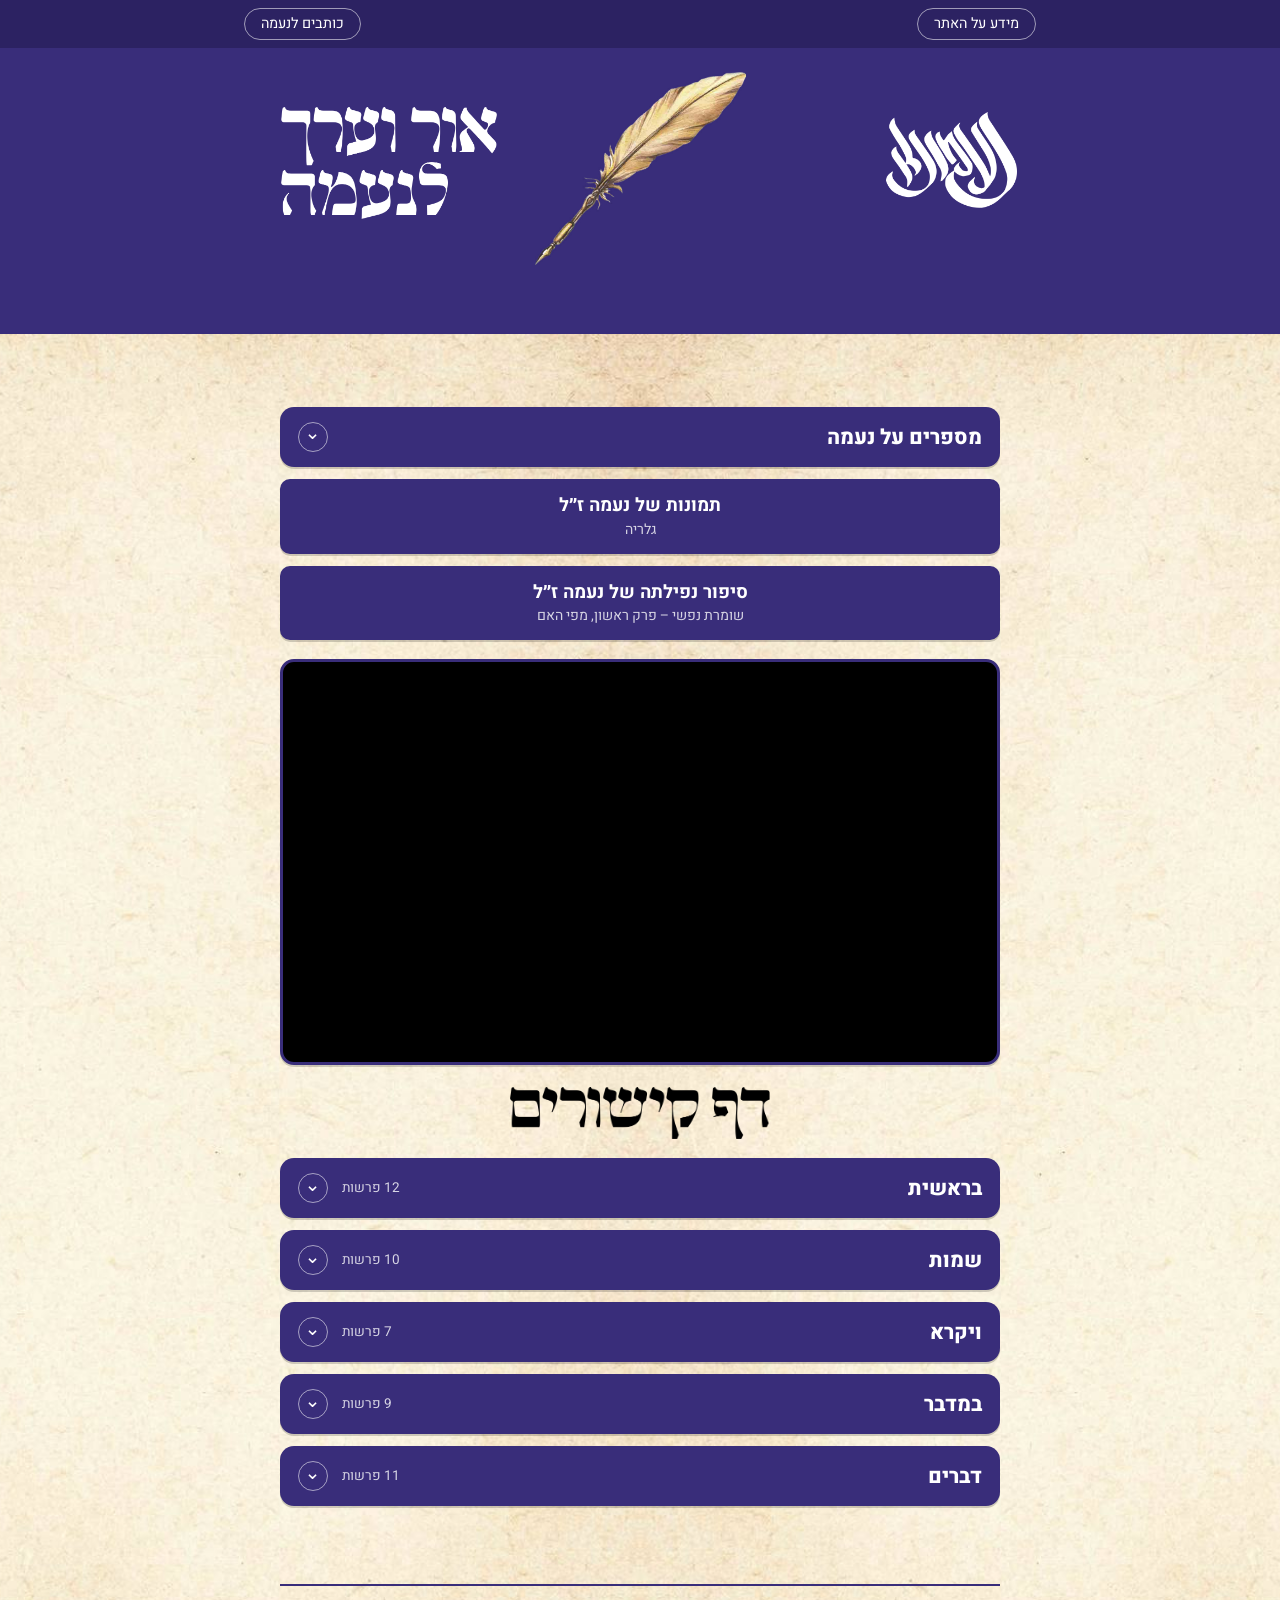
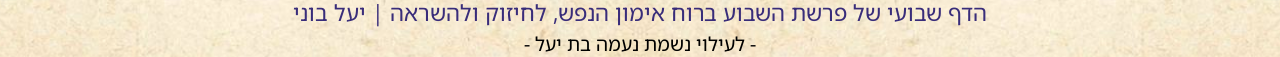
==== commit a9042b8c: "letters" ====
--- a/index.html
+++ b/index.html
@@ -18,7 +18,7 @@
 </head>
 <body>
 
-<div class="topbar"><div class="wrap"><button class="btn-info" id="btn-info" type="button">מידע על האתר</button></div></div>
+<div class="topbar"><div class="wrap"><button class="btn-info" id="btn-info" type="button">מידע על האתר</button><button class="btn-info" id="btn-writes" type="button"><span id="writes-title">כותבים לנעמה</span></button></div></div>
 
 <header class="band">
   <div class="wrap hd">
@@ -32,7 +32,6 @@
 <main class="paper">
   <div class="wrap">
     <nav class="banners" aria-label="תוכן נוסף">
-      <button class="banner" id="btn-writes" type="button"><strong id="writes-title">כותבים לנעמה</strong><span id="writes-sub"></span></button>
       <div id="news"></div>
       <button class="banner" id="btn-gallery" type="button"><strong id="gallery-title">תמונות של נעמה ז״ל</strong><span id="gallery-sub">גלריה</span></button>
       <button class="banner" id="btn-story" type="button"><strong id="story-title">סיפור נפילתה של נעמה ז״ל</strong><span id="story-sub"></span></button>
@@ -91,7 +90,20 @@
 <dialog class="modal" id="dlg-writes" aria-labelledby="writes-head">
   <div class="modal-box">
     <div class="modal-head"><h2 id="writes-head">כותבים לנעמה</h2><button class="close" type="button" data-close aria-label="סגירה">×</button></div>
-    <div class="modal-body pad"><div class="writes" id="writes-list"></div></div>
+    <div class="modal-body pad"><div class="writes">
+      <p class="w-msg" id="w-done" role="status" hidden></p>
+      <button class="btn-compose" id="btn-compose" type="button">✎ כתבו מכתב לנעמה</button>
+      <form class="compose" id="compose" hidden>
+        <label for="w-name">השם שלכם</label>
+        <input id="w-name" maxlength="80" autocomplete="name">
+        <label for="w-text">המכתב</label>
+        <textarea id="w-text" rows="7" maxlength="3000" required></textarea>
+        <input id="w-hp" class="hp" tabindex="-1" autocomplete="off" aria-hidden="true">
+        <p class="w-msg" id="w-msg" role="status" hidden></p>
+        <div class="compose-actions"><button class="btn-send" id="w-send" type="submit">שליחה</button><button class="btn-cancel" id="w-cancel" type="button">ביטול</button></div>
+      </form>
+      <div class="wlist" id="writes-list"></div>
+    </div></div>
   </div>
 </dialog>
 
--- a/css/style.css
+++ b/css/style.css
@@ -23,7 +23,7 @@
 
 /* ---------- top bar ---------- */
 .topbar{background:var(--purple-dark)}
-.topbar .wrap{display:flex;justify-content:flex-start;padding:8px 14px}
+.topbar .wrap{display:flex;justify-content:space-between;gap:10px;padding:8px 14px}
 .btn-info{
   background:transparent;color:#fff;border:1px solid rgba(255,255,255,.55);border-radius:999px;
   padding:5px 16px;font-size:.9rem;font-weight:400;transition:background .2s,border-color .2s;
@@ -97,6 +97,21 @@
 
 /* writes dialog */
 .writes{max-width:640px;margin:0 auto;display:grid;gap:14px}
+.wlist{display:grid;gap:14px}
+.btn-compose,.btn-send{background:var(--purple);color:#fff;border:0;border-radius:10px;padding:12px 16px;font-size:1.05rem;font-weight:700}
+.btn-compose:hover,.btn-send:hover{background:#4a3c97}
+.btn-send:disabled{opacity:.6;cursor:wait}
+.btn-cancel{background:transparent;color:var(--purple);border:1px solid var(--purple);border-radius:10px;padding:11px 16px}
+.compose{display:grid;gap:6px;background:#f6ebd3;border:1px solid rgba(57,45,122,.22);border-radius:12px;padding:14px 16px}
+.compose[hidden]{display:none}
+.compose label{font-weight:700;color:var(--purple);margin-top:4px}
+.compose input,.compose textarea{width:100%;font:inherit;color:var(--ink);background:#fff;border:1px solid #c9bfa8;border-radius:8px;padding:9px 11px}
+.compose textarea{resize:vertical;min-height:140px;line-height:1.7}
+.compose input:focus,.compose textarea:focus{outline:2px solid #b9aef0;border-color:var(--purple)}
+.compose .hp{position:absolute;left:-9999px;width:1px;height:1px;opacity:0}
+.compose-actions{display:flex;gap:10px;margin-top:6px}
+.w-msg{margin:4px 0 0;padding:8px 12px;border-radius:8px;background:#eaf7ee;color:#0d3b1c}
+.w-msg.err{background:#fdeeed;color:#7a1610}
 .msg{background:#f6ebd3;border:1px solid rgba(57,45,122,.22);border-radius:12px;padding:14px 16px}
 .msg h3{margin:0 0 6px;color:var(--purple);font-size:1.1rem;font-weight:800}
 .msg p{margin:0;font-size:1.04rem;line-height:1.85;white-space:pre-line;overflow-wrap:anywhere}
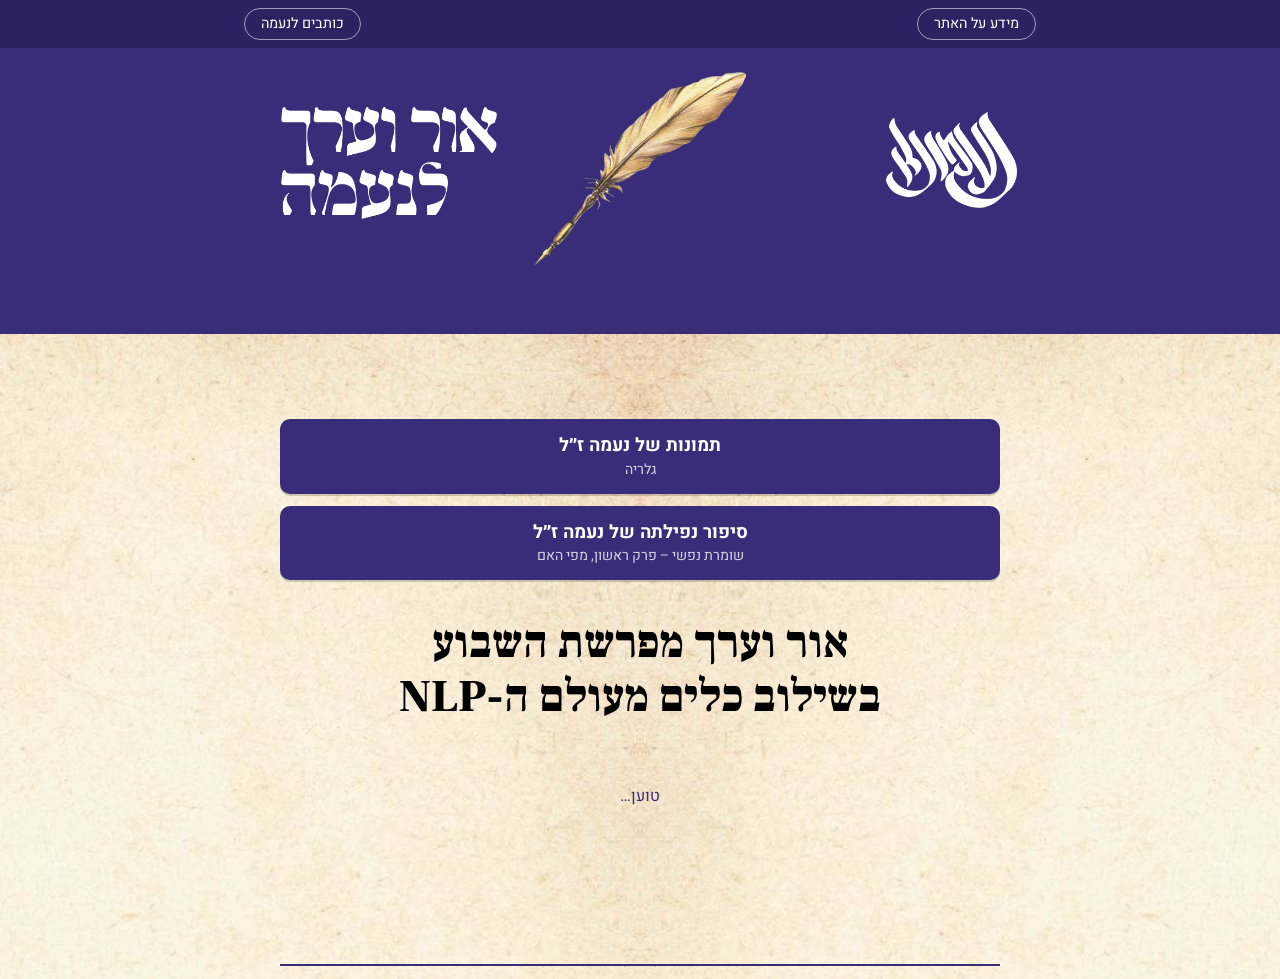
==== commit 3f0f4245: "slides" ====
--- a/index.html
+++ b/index.html
@@ -11,9 +11,12 @@
 <meta property="og:description" content="דף קישורים שבועי לפרשת השבוע – לעילוי נשמת נעמה בת יעל">
 <meta property="og:image" content="assets/og.png">
 <link rel="icon" href="assets/favicon.png">
+<link rel="preconnect" href="https://script.google.com">
+<link rel="preconnect" href="https://drive.google.com">
+<link rel="preconnect" href="https://lh3.googleusercontent.com">
 <link rel="preconnect" href="https://fonts.googleapis.com">
 <link rel="preconnect" href="https://fonts.gstatic.com" crossorigin>
-<link href="https://fonts.googleapis.com/css2?family=Heebo:wght@400;700;800&family=Noto+Sans+Hebrew:wght@400&display=swap" rel="stylesheet">
+<link href="https://fonts.googleapis.com/css2?family=Heebo:wght@400;700;800&family=Frank+Ruhl+Libre:wght@900&family=Noto+Sans+Hebrew:wght@400&display=swap" rel="stylesheet">
 <link rel="stylesheet" href="css/style.css">
 </head>
 <body>
@@ -37,10 +40,10 @@
       <button class="banner" id="btn-story" type="button"><strong id="story-title">סיפור נפילתה של נעמה ז״ל</strong><span id="story-sub"></span></button>
     </nav>
 
+    <div class="slides" id="slides" hidden></div>
     <div class="video" id="video" hidden></div>
 
-    <h2 class="sr-only">דף קישורים</h2>
-    <img class="links-title" src="assets/title-links.png" alt="דף קישורים" width="630" height="127">
+    <h2 class="links-heading">אור וערך מפרשת השבוע<br>בשילוב כלים מעולם ה-NLP</h2>
 
     <div id="loading" class="loading">טוען…</div>
     <div class="books" id="books"></div>
--- a/css/style.css
+++ b/css/style.css
@@ -56,7 +56,9 @@
 .banner strong{display:block;font-size:1.15rem;font-weight:700}
 .banner span{display:block;margin-top:1px;font-size:.88rem;font-weight:400;opacity:.8}
 
-.links-title{display:block;height:auto;width:min(58%,260px);margin:22px auto 0}
+.links-heading{margin:calc(26 * var(--u)) calc(24 * var(--u)) 0;text-align:center;color:#000;
+  font-family:"Frank Ruhl Libre","David Libre","Noto Serif Hebrew",serif;font-weight:900;line-height:1.2;
+  font-size:max(23px, calc(33 * var(--u)));text-wrap:balance}
 
 /* books: accordion banners */
 .books{display:grid;gap:12px;margin:calc(14 * var(--u)) calc(36 * var(--u)) 0}
@@ -89,6 +91,17 @@
 .li .art-s{display:block;margin-top:2px;font-weight:400;font-size:.85rem;color:#6b6252;text-decoration:none}
 .li.art.soon .art-t{color:#8a7f6a;font-weight:400;text-decoration:none}
 
+/* rotating pictures */
+.slides{margin:0 calc(36 * var(--u)) 12px}
+.slides .frame{all:unset;display:block;position:relative;box-sizing:border-box;width:100%;aspect-ratio:16/9;border-radius:14px;overflow:hidden;
+  background:var(--purple-dark);border:3px solid var(--purple);box-shadow:0 2px 0 rgba(0,0,0,.18);cursor:pointer}
+.slides .ph{position:absolute;inset:0;display:grid;place-items:center;color:#fff;opacity:.75;font-size:.95rem}
+.slides div.frame{all:unset;display:block;position:relative;box-sizing:border-box;width:100%;aspect-ratio:16/9;border-radius:14px;overflow:hidden;background:var(--purple-dark);border:3px solid var(--purple)}
+.slides .frame:focus-visible{outline:3px solid var(--purple-soft);outline-offset:2px}
+.slides img{position:absolute;inset:0;width:100%;height:100%;object-fit:contain;opacity:0;transition:opacity .8s ease}
+.slides img.on{opacity:1}
+@media (prefers-reduced-motion:reduce){.slides img{transition:none}}
+
 /* video */
 .video{margin:0 calc(36 * var(--u)) calc(14 * var(--u))}
 .video .frame{position:relative;aspect-ratio:16/9;max-width:100%;border-radius:14px;overflow:hidden;background:#000;
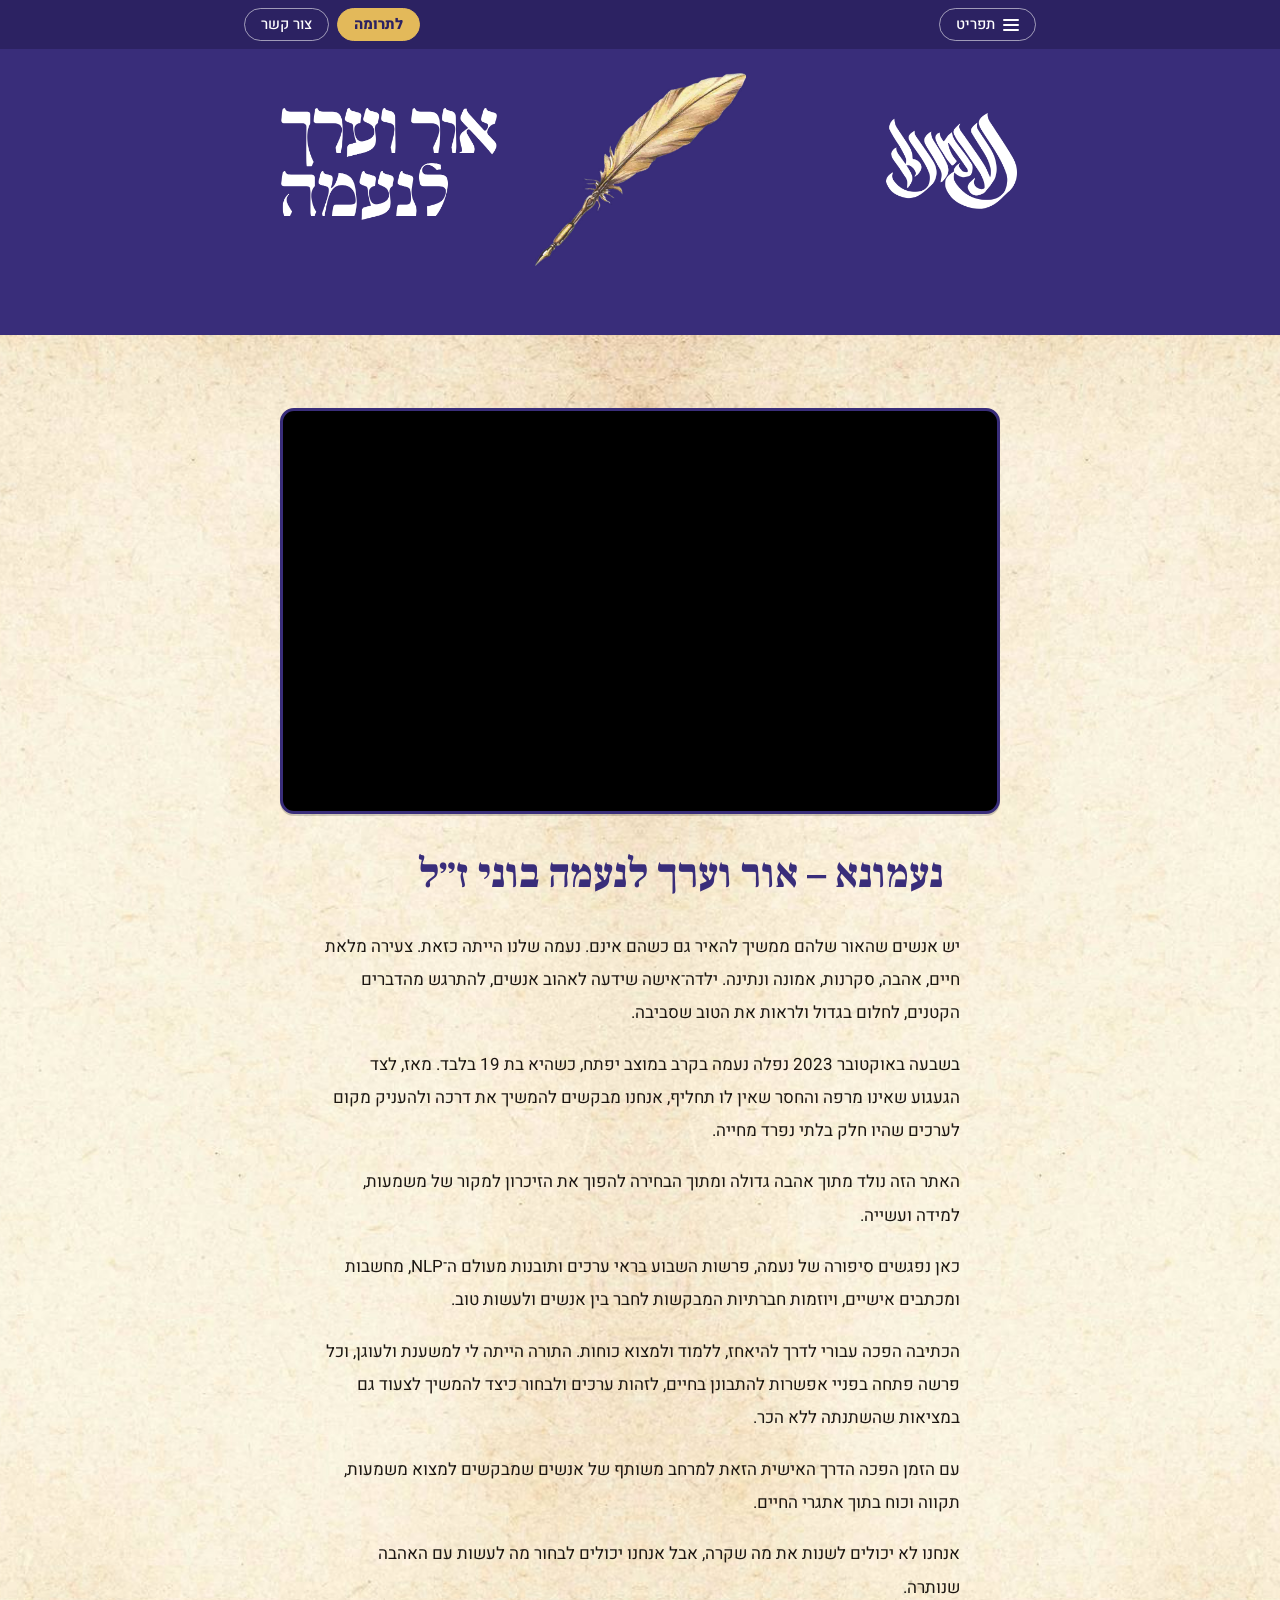
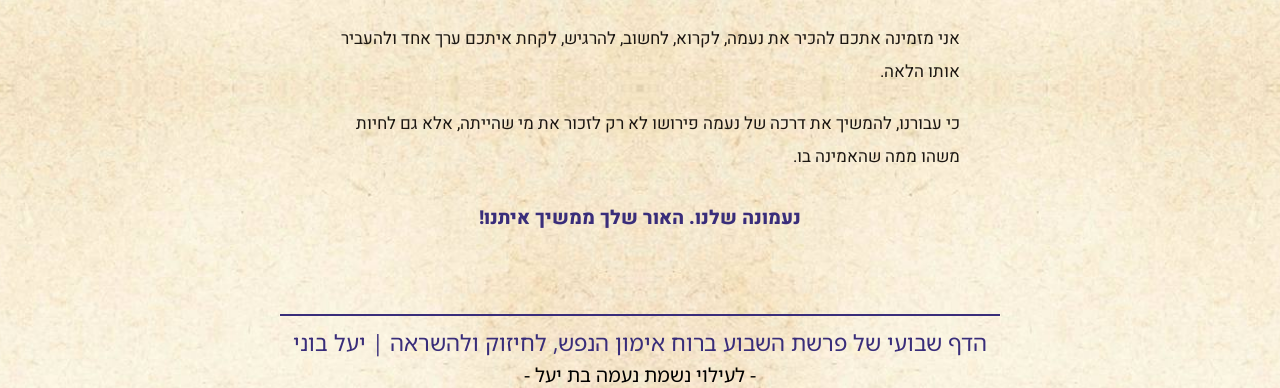
==== commit a838b0a7: "menu" ====
--- a/index.html
+++ b/index.html
@@ -4,8 +4,8 @@
 <meta charset="utf-8">
 <meta name="color-scheme" content="only light">
 <meta name="viewport" content="width=device-width,initial-scale=1,viewport-fit=cover">
-<title>אור וערך לנעמה – דף קישורים</title>
-<meta name="description" content="אור וערך לנעמה – דף קישורים שבועי לפרשת השבוע ברוח אימון הנפש, לעילוי נשמת נעמה בת יעל">
+<title>אור וערך לנעמה</title>
+<meta name="description" content="אור וערך לנעמה – לעילוי נשמת נעמה בת יעל. סיפורה של נעמה, פרשות השבוע בראי ערכים ותובנות מעולם ה-NLP, מכתבים ויוזמות לעשות טוב">
 <meta name="theme-color" content="#392D7A">
 <meta property="og:title" content="אור וערך לנעמה">
 <meta property="og:description" content="דף קישורים שבועי לפרשת השבוע – לעילוי נשמת נעמה בת יעל">
@@ -21,7 +21,24 @@
 </head>
 <body>
 
-<div class="topbar"><div class="wrap"><button class="btn-info" id="btn-info" type="button">מידע על האתר</button><button class="btn-info" id="btn-writes" type="button"><span id="writes-title">כותבים לנעמה</span></button></div></div>
+<div class="topbar" id="topbar">
+  <div class="wrap bar">
+    <button class="pill menu-btn" id="menu-btn" type="button" aria-expanded="false" aria-controls="menu"><span class="burger" aria-hidden="true"></span>תפריט</button>
+    <span class="spacer"></span>
+    <a class="pill donate" id="btn-donate" href="#" target="_blank" rel="noopener">לתרומה</a>
+    <button class="pill" id="btn-contact" type="button">צור קשר</button>
+  </div>
+  <nav class="menu" id="menu" aria-label="תפריט ראשי">
+    <div class="menu-in"><ul>
+      <li><button type="button" data-act="story">סיפור נפילתה של נעמה ז״ל</button></li>
+      <li><button type="button" data-act="books">אור וערך לנעמה – פרשות השבוע</button></li>
+      <li><button type="button" data-act="news">הרצאות וכתבות – מספרים על נעמה</button></li>
+      <li><button type="button" data-act="writes">כותבים לנעמה</button></li>
+      <li><button type="button" data-act="gallery">גלריית תמונות</button></li>
+      <li><button type="button" data-act="info">מידע על האתר</button></li>
+    </ul></div>
+  </nav>
+</div>
 
 <header class="band">
   <div class="wrap hd">
@@ -34,19 +51,14 @@
 
 <main class="paper">
   <div class="wrap">
-    <nav class="banners" aria-label="תוכן נוסף">
-      <div id="news"></div>
-      <button class="banner" id="btn-gallery" type="button"><strong id="gallery-title">תמונות של נעמה ז״ל</strong><span id="gallery-sub">גלריה</span></button>
-      <button class="banner" id="btn-story" type="button"><strong id="story-title">סיפור נפילתה של נעמה ז״ל</strong><span id="story-sub"></span></button>
-    </nav>
-
     <div class="slides" id="slides" hidden></div>
     <div class="video" id="video" hidden></div>
 
-    <h2 class="links-heading">אור וערך מפרשת השבוע<br>בשילוב כלים מעולם ה-NLP</h2>
-
     <div id="loading" class="loading">טוען…</div>
-    <div class="books" id="books"></div>
+    <section class="home" id="home" hidden>
+      <h2 id="home-title"></h2>
+      <div id="home-text"></div>
+    </section>
 
     <footer class="foot">
       <p class="l1" id="foot-1"></p>
@@ -54,6 +66,33 @@
     </footer>
   </div>
 </main>
+
+<!-- פרשות (אור וערך לנעמה) -->
+<dialog class="modal" id="dlg-books" aria-labelledby="books-head">
+  <div class="modal-box">
+    <div class="modal-head"><h2 id="books-head">אור וערך לנעמה</h2><button class="close" type="button" data-close aria-label="סגירה">×</button></div>
+    <div class="modal-body pad">
+      <h2 class="links-heading">אור וערך מפרשת השבוע<br>בשילוב כלים מעולם ה-NLP</h2>
+      <div class="books" id="books"></div>
+    </div>
+  </div>
+</dialog>
+
+<!-- מספרים על נעמה: הרצאות וכתבות -->
+<dialog class="modal" id="dlg-news" aria-labelledby="news-head">
+  <div class="modal-box">
+    <div class="modal-head"><h2 id="news-head">מספרים על נעמה</h2><button class="close" type="button" data-close aria-label="סגירה">×</button></div>
+    <div class="modal-body pad"><ul class="list newslist" id="news-list"></ul></div>
+  </div>
+</dialog>
+
+<!-- הודעה קצרה (צור קשר ועוד) -->
+<dialog class="modal short" id="dlg-msg" aria-labelledby="msg-title">
+  <div class="modal-box">
+    <div class="modal-head"><h2 id="msg-title"></h2><button class="close" type="button" data-close aria-label="סגירה">×</button></div>
+    <div class="modal-body pad" id="msg-body"></div>
+  </div>
+</dialog>
 
 <!-- מידע על האתר -->
 <dialog class="modal short" id="dlg-info" aria-labelledby="info-head">
--- a/css/style.css
+++ b/css/style.css
@@ -21,14 +21,37 @@
 /* every .wrap is a "page" 595.5pt wide, scaled: 1pt = --u */
 .wrap{max-width:820px;margin-inline:auto;container-type:inline-size;position:relative;--u:calc(100cqw / 595.5)}
 
-/* ---------- top bar ---------- */
-.topbar{background:var(--purple-dark)}
-.topbar .wrap{display:flex;justify-content:space-between;gap:10px;padding:8px 14px}
-.btn-info{
+/* ---------- top bar + menu ---------- */
+.topbar{position:sticky;top:0;z-index:60;background:var(--purple-dark)}
+.topbar .bar{display:flex;align-items:center;gap:8px;padding:8px 14px}
+.spacer{flex:1}
+.pill{
+  display:inline-flex;align-items:center;gap:8px;white-space:nowrap;text-decoration:none;
   background:transparent;color:#fff;border:1px solid rgba(255,255,255,.55);border-radius:999px;
-  padding:5px 16px;font-size:.9rem;font-weight:400;transition:background .2s,border-color .2s;
-}
-.btn-info:hover,.btn-info:focus-visible{background:rgba(255,255,255,.14);border-color:#fff;outline:none}
+  padding:6px 16px;font-size:.92rem;font-weight:500;line-height:1.3;transition:background .2s,border-color .2s;
+}
+.pill:hover,.pill:focus-visible{background:rgba(255,255,255,.14);border-color:#fff;outline:none}
+.pill.donate{background:#e3b95a;border-color:#e3b95a;color:#2c2262;font-weight:800}
+.pill.donate:hover,.pill.donate:focus-visible{background:#f0c96d;border-color:#f0c96d}
+.menu-btn[aria-expanded="true"]{background:rgba(255,255,255,.16);border-color:#fff}
+.burger,.burger::before,.burger::after{display:block;width:16px;height:2px;background:currentColor;border-radius:2px;transition:transform .25s,opacity .25s}
+.burger{position:relative}
+.burger::before,.burger::after{content:"";position:absolute;inset-inline-start:0}
+.burger::before{top:-5px}.burger::after{top:5px}
+.menu-btn[aria-expanded="true"] .burger{background:transparent}
+.menu-btn[aria-expanded="true"] .burger::before{transform:translateY(5px) rotate(45deg)}
+.menu-btn[aria-expanded="true"] .burger::after{transform:translateY(-5px) rotate(-45deg)}
+.menu{position:absolute;top:100%;inset-inline:0;display:grid;grid-template-rows:0fr;visibility:hidden;
+  transition:grid-template-rows .3s ease,visibility 0s .3s;background:var(--purple-dark);box-shadow:0 14px 24px rgba(20,12,50,.35)}
+.menu.open{grid-template-rows:1fr;visibility:visible;transition:grid-template-rows .3s ease,visibility 0s}
+.menu-in{overflow:hidden;min-height:0}
+.menu ul{list-style:none;margin:0 auto;padding:4px 0 10px;max-width:820px}
+.menu li+li{border-top:1px solid rgba(255,255,255,.12)}
+.menu button{all:unset;box-sizing:border-box;display:flex;align-items:center;justify-content:space-between;width:100%;
+  padding:15px 18px;color:#fff;font-size:1.05rem;font-weight:500;cursor:pointer}
+.menu button::after{content:"\2039";opacity:.6;font-size:1.3rem}
+.menu button:hover,.menu button:focus-visible{background:rgba(255,255,255,.1)}
+.menu button:focus-visible{outline:2px solid #fff;outline-offset:-2px}
 
 /* ---------- header band ---------- */
 .band{background:var(--purple);position:relative;z-index:3}
@@ -45,16 +68,6 @@
   padding-bottom:calc(30 * var(--u));
 }
 .paper .wrap{padding-top:calc(34 * var(--u))}
-
-/* banners */
-.banners{display:grid;gap:12px;margin:0 calc(36 * var(--u)) calc(14 * var(--u))}
-.banner{
-  display:block;width:100%;text-align:center;background:var(--purple);color:#fff;border:0;border-radius:10px;
-  padding:14px 16px;box-shadow:0 2px 0 rgba(0,0,0,.18);transition:transform .15s,background .15s;
-}
-.banner:hover,.banner:focus-visible{background:#4a3c97;transform:translateY(-1px);outline:none}
-.banner strong{display:block;font-size:1.15rem;font-weight:700}
-.banner span{display:block;margin-top:1px;font-size:.88rem;font-weight:400;opacity:.8}
 
 .links-heading{margin:calc(26 * var(--u)) calc(24 * var(--u)) 0;text-align:center;color:#000;
   font-family:"Frank Ruhl Libre","David Libre","Noto Serif Hebrew",serif;font-weight:900;line-height:1.2;
@@ -130,6 +143,26 @@
 .msg p{margin:0;font-size:1.04rem;line-height:1.85;white-space:pre-line;overflow-wrap:anywhere}
 .writes .empty{text-align:center;color:var(--purple);padding:30px 10px}
 
+/* home text */
+.home{margin:calc(26 * var(--u)) calc(36 * var(--u)) 0}
+.home>*{max-width:640px;margin-inline:auto}
+.home h2{margin:0 0 .7em;text-align:center;color:var(--purple);font-family:"Frank Ruhl Libre","David Libre","Noto Serif Hebrew",serif;
+  font-weight:900;line-height:1.25;font-size:max(24px, calc(30 * var(--u)));text-wrap:balance}
+.home p{margin:0 0 1.1em;font-size:1.06rem;line-height:1.95;color:#1c1712}
+.home p.closing{margin-top:1.4em;text-align:center;color:var(--purple);font-weight:800;font-size:1.2rem}
+
+/* contact / short messages */
+.msg-p{margin:0 0 .8em;font-size:1.05rem}
+.contact{display:grid;gap:12px;justify-items:start}
+.contact .mail{font-size:1.15rem;font-weight:700;color:var(--purple);overflow-wrap:anywhere}
+.btn-copy{background:var(--purple);color:#fff;border:0;border-radius:10px;padding:9px 16px;font-weight:700}
+.btn-copy:hover{background:#4a3c97}
+
+/* inside dialogs the page scale (--u) does not exist */
+.modal .links-heading{margin:2px 0 18px;font-size:clamp(22px,6vw,30px)}
+.modal .books{margin:0}
+.newslist{border-radius:14px;overflow:hidden;box-shadow:0 2px 0 rgba(0,0,0,.18);max-width:640px;margin:0 auto;border-top:0}
+
 /* footer */
 .foot{margin:calc(56 * var(--u)) calc(36 * var(--u)) 0;border-top:calc(2 * var(--u)) solid var(--purple);
   padding-top:calc(8 * var(--u));text-align:center}
